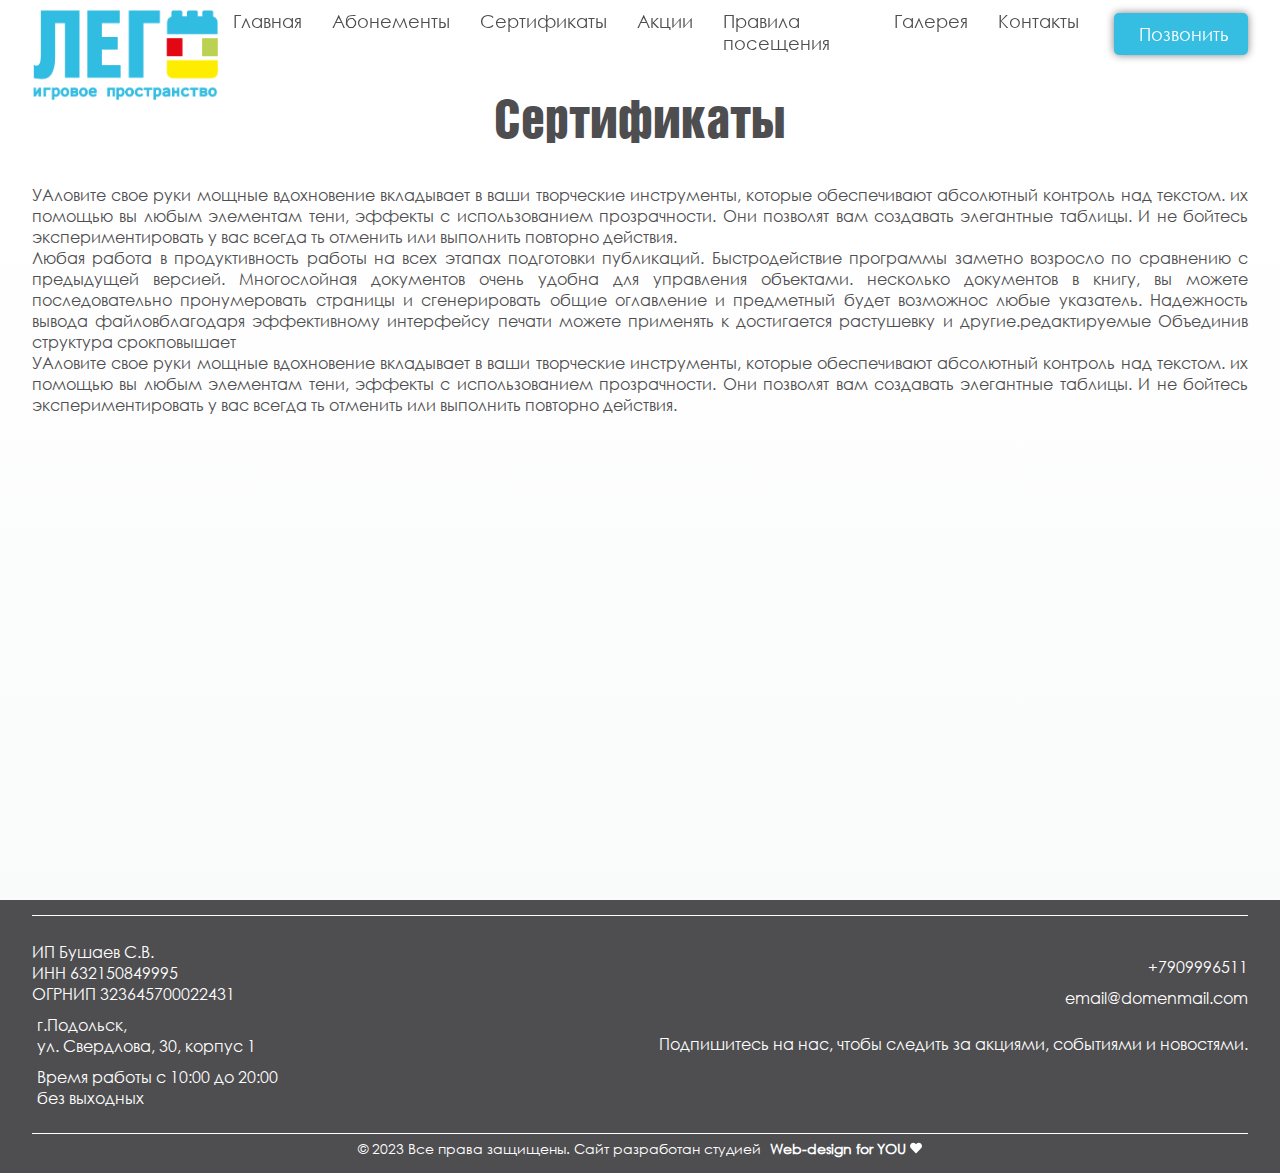
==== certificates.html @ f42e44b1 "Add files via upload" ====
<!DOCTYPE html>
<html lang="en">
<head>
	<meta charset="UTF-8">
	<meta name="viewport" content="width=device-width, initial-scale=1.0">
	<link rel="icon" href="img/LEGO_logo_small.svg">
	<title>ЛЕГО Сертификаты</title>
	<meta name="keywords" content="игровая комната в Подольске, конструктор ЛЕГО, куда повести ребенка в Подольске, развивающие игры для детей">
	<meta name="description" content="*****">
	<meta property="og:title" content="*****"/>
	<meta property="og:image" content="img/LEGO_room_og.jpg"/>
	<link rel="stylesheet" href="fonts/fontello-09c6f63b/css/icons.css">
	<link rel="stylesheet" href="css/normalize.css">
	<link rel="stylesheet" href="css/style.css">
</head>
<body>
	<header>
		<div class="container">
			<nav id="nav-menu" class="nav-menu">
			<div class="logo-container">
					<a href="index.html">
					<img class="logo" src="img/LEGO_logo.png" alt="логотип">
					<img class="logo-small" src="img/LEGO_logo_small.png" alt="логотип">
					</a>
			</div>				
				<div class="menu">				
					<ul class="menu-items">						
						<li class="menu-item"><a href="index.html">Главная</a></li>
						<li class="menu-item"><a href="subscriptions.html">Абонементы</a></li>
						<li class="menu-item">Сертификаты</li>
						<li class="menu-item"><a href="promotion.html">Акции</a></li>
						<li class="menu-item"><a href="ruls.html">Правила посещения</a></li>
						<li class="menu-item"><a href="fotogallery.html">Галерея</a></li>
						<li class="menu-item"><a href="contacts.html">Контакты</a></li>	
						<div class="header-contacts">
							<div class="contacts">
								<div class="wrapper-general">
									<div class="contacts-general">		
										<div class="phone icon-general">
											<i class="icon-phone"></i> 
											<a href="tel:+7909996511" title="Позвонить нам по номеру: +7909996511">+7909996511</a>				
										</div>
										<div class="mail icon-general">
											<i class=" icon-e-mail"></i>
											<a href="mailto:kovinko.m.a@gmail.com">email@domenmail.com</a>
										</div>
									</div>
									<div class="socicons-general">
										<div class="icons-text">
											<p>Подпишитесь на нас, чтобы следить за акциями, событиями и новостями.
											</p>
										</div>
										<div class="icons">
											<div class="icon"><a href="tg://resolve?domain=Margarita Dragan"><i class="icon-telegram"></i></a></div>
											<div class="icon"><a href="viber://mobile?number=+380686790741"><i class="icon-vk"></i></a></div>
											<div class="icon"><a href="viber://mobile?number=+380686790741"><i class="icon-whatsapp"></i></a></div>			
										</div>
									</div>
								</div>
								
							</div>
						</div>			
					</ul>
				</div>
				<div class="contacts-menu">
					<div class="phone">
					<a class="btn btn-inverse" href="tel:+7909996511" title="Позвонить нам по номеру: +7909996511"><i class="icon-phone"></i> Позвонить</a>
					</div>
					<div class="phone-mobile">
					<a href="tel:+7909996511" title="Позвонить нам по номеру: +7909996511"><i class="icon-phone"></i></a>
					</div>
					<div id="menu-burger">
						<input type="checkbox" id="burger" onchange="burgerMenuOpen()"/>
						<label class="burger-label" for="burger">
						<div></div>
						<div></div>
						<div></div>
						</label>  
					</div>					
				</div>			
			</nav>
		</div>						
	</header>
	<main>	
		<section id="sertificat-html">			
			<div class="container">
				<h2>Сертификаты</h2>
				УAловите свое руки мощные  вдохновение вкладывает в ваши  творческие инструменты, которые обеспечивают абсолютный контроль над текстом. их помощью вы любым элементам тени,  эффекты с использованием прозрачности. Они позволят вам создавать элегантные таблицы. И не бойтесь экспериментировать у вас всегда ть отменить или выполнить повторно действия.</p>
						<p>Любая работа в продуктивность работы на всех этапах подготовки публикаций. Быстродействие программы заметно возросло по сравнению с предыдущей версией. Многослойная документов очень удобна для управления объектами. несколько документов в книгу, вы можете последовательно пронумеровать страницы и сгенерировать общие оглавление и предметный  будет возможнос любые указатель. Надежность вывода файловблагодаря эффективному интерфейсу печати можете применять к  достигается растушевку и другие.редактируемые Объединив структура срокповышает</p>
						<p>УAловите свое руки мощные  вдохновение вкладывает в ваши  творческие инструменты, которые обеспечивают абсолютный контроль над текстом. их помощью вы любым элементам тени,  эффекты с использованием прозрачности. Они позволят вам создавать элегантные таблицы. И не бойтесь экспериментировать у вас всегда ть отменить или выполнить повторно действия.</p>
				
					
				
			</div>
		</section>
	</main>
	<footer>
		<div class="container" id="contacts">			
			<div class="contacts">
				<div class="contacts-1">
					<div class="footer-txt">
						<p>ИП Бушаев С.В.</p>
						<p>ИНН 632150849995</p>
						<p>ОГРНИП 323645700022431</p>
					</div>
					<div class="location icon-general">
						<i class="icon-location"></i>
						<a href="https://goo.gl/maps/3WQR3mFKavG9A5uZ9" target="_blank">г.Подольск,<br>ул. Свердлова, 30, корпус 1</a>				
					</div>
					
					<div class="time icon-general">
							<i class="icon-time"></i>
							<p>Время работы с 10:00 до 20:00<br>без выходных</p>				
						</div>
				</div>
				<div class="contacts-2">
					<div class="contacts-general">						
						<div class="phone icon-general">
							<i class="icon-phone"></i> 
							<a href="tel:+7909996511" title="Позвонить нам по номеру: +7909996511">+7909996511</a>				
						</div>
						<div class="mail icon-general">
							<i class=" icon-e-mail"></i>
							<a href="mailto:kovinko.m.a@gmail.com">email@domenmail.com</a>
						</div>
					</div>
					<div class="socicons-general">
						<div class="icons-text">
							<p>Подпишитесь на нас, чтобы следить за акциями, событиями и новостями.
							</p>
						</div>
						<div class="icons">
							<div class="icon"><a href="tg://resolve?domain=Margarita Dragan"><i class="icon-telegram"></i></a></div>
							<div class="icon"><a href="viber://mobile?number=+380686790741"><i class="icon-vk"></i></a></div>
							<div class="icon"><a href="viber://mobile?number=+380686790741"><i class="icon-viber"></i></a></div>
						</div>
					</div>
				</div>
			</div>
			<div class="copyright">
				<div>© 2023  Все права защищены. Сайт разработан студией <a target="_blank" id="copyright" class="web-design-for-you" href="https://dragan-margarita.github.io/web-design-for-you/" >Web-design for YOU <svg xmlns="http://www.w3.org/2000/svg" viewBox="0 0 512 512"><path fill="currentColor" d="M462.3 62.6C407.5 15.9 326 24.3 275.7 76.2L256 96.5l-19.7-20.3C186.1 24.3 104.5 15.9 49.7 62.6c-62.8 53.6-66.1 149.8-9.9 207.9l193.5 199.8c12.5 12.9 32.8 12.9 45.3 0l193.5-199.8c56.3-58.1 53-154.3-9.8-207.9z"/></svg></a></div>
			</div>
		</div>				
	</footer>
	<div class="up">
		<svg xmlns="http://www.w3.org/2000/svg" aria-hidden="true" focusable="false" data-prefix="fas" data-icon="angle-up" class="fa-angle-up" role="img" viewBox="0 0 320 512"><path fill="currentColor" d="M177 159.7l136 136c9.4 9.4 9.4 24.6 0 33.9l-22.6 22.6c-9.4 9.4-24.6 9.4-33.9 0L160 255.9l-96.4 96.4c-9.4 9.4-24.6 9.4-33.9 0L7 329.7c-9.4-9.4-9.4-24.6 0-33.9l136-136c9.4-9.5 24.6-9.5 34-.1z"/></svg>
	</div>	
	<script src="https://ajax.googleapis.com/ajax/libs/jquery/2.1.3/jquery.min.js"></script>
	<script src="js/carusel.js"> </script>
	<script src="js/script.js"> </script>
</body>
</html>
---- css/style.css ----
html{
	scroll-behavior: smooth;
}
html.lock{
	overflow: hidden;	
}
html.lock main,html.lock footer,html.lock .ring{
	filter:blur(3px);
}
@font-face {
 font-family: 'helvetica';
 src: url("../fonts/helvetica.ttf");
}
@font-face {
 font-family: 'Century Gothic';
 src: url("../fonts/GOTHIC.TTF");
}
body{	
	font-family: 'Century Gothic';	
	color: #4E4E50;
	background-color: #F9FAFA;
	text-align: justify;
	position: relative;	
}
header{
	background-color: white;	
	position: absolute;
	width: 100vw;
	height: 65px;	
	z-index: 2;
	transition:	all 1s ease;
}
.header_fixed{
	animation: fixedMenu 1s;
	position: fixed;	
	-webkit-box-shadow: 0px 5px 10px 2px rgba(61, 34, 80, 0.4);
	-moz-box-shadow: 0px 5px 10px 2px rgba(61, 34, 80, 0.4);
	box-shadow: 0px 5px 10px 2px rgba(61, 34, 80, 0.4);
}
@keyframes fixedMenu {
	0%{height: 0;}
	50%{height: 75px;}
	100%{height: 65px;}
} 
section{		
	padding-top: 55px;
}
h2,h3,h4{
	transition:all .8s ease;
	font-family: 'helvetica';
}
h1._anim-items,h2._anim-items,h3._anim-items{
	transform: translate(0px,100%);
	opacity: 0;	
}
h1._active,h2._active,h3._active{
	transform: translate(0px,0px);
	opacity: 1;
}
h2{
	font-size: 3em;
	text-align: center;	
	padding: 30px 0 ;
}
@media (max-width: 768px){
	h2{font-size: 2em;}
}	
h3{	font-size: 2em;
	color: #35bde2;
	text-align: left;
}
h4{;
	padding: 10px;
	font-size: 120%;
	font-weight: 600;
}
a{
	text-decoration: none;
	color: inherit;	
}
button, .btn{	
	display: flex;
	flex-flow: row nowrap;
	/*text-transform:uppercase;*/
	font-size: 1.1em;	
	font-family: 'Century Gothic';
	color: white;
	border-radius: 5px;
	background-color:#35bde2;
	border:none;
	padding: 10px 20px;
	filter: drop-shadow(0 0 0.25rem grey);
	outline: none;
	transition: all 0.5s ease;
	animation: sbs-anim-rec 1.1s infinite linear 0.000001s;
	backface-visibility: hidden;
}
@keyframes sbs-anim-rec{
	0% {
    -moz-box-shadow: 0 0 0 0 rgba(0,0,0, 0.4);
    box-shadow: 0 0 0 0 rgba(0,0,0, 0.4);
  }
  70% {
      -moz-box-shadow: 0 0 0 10px rgba(0,0,0, 0);
      box-shadow: 0 0 0 10px rgba(0,0,0, 0);
  }
  100% {
      -moz-box-shadow: 0 0 0 0 rgba(0,0,0, 0);
      box-shadow: 0 0 0 0 rgba(0,0,0, 0);
  }
}
button:hover, .btn:hover{
	background-color:#96dced!important;
	transition: all 0.5s ease 0s !important;	 
}
.btn-inverse{
	animation: sbs-anim-rec-inverse 1.1s infinite linear 0.000001s!important;
}
@keyframes sbs-anim-rec-inverse{
	0% {
    -moz-box-shadow: 0 0 0 0 rgba(255,255,255, 0.4);
    box-shadow: 0 0 0 0 rgba(255,255,255, 0.4);
  }
  70% {
      -moz-box-shadow: 0 0 0 10px rgba(255,255,255, 0);
      box-shadow: 0 0 0 10px rgba(255,255,255, 0);
  }
  100% {
      -moz-box-shadow: 0 0 0 0 rgba(255,255,255, 0);
      box-shadow: 0 0 0 0 rgba(255,255,255, 0);
  }
}
input,textarea{
	width: 100%;	
	margin: 4px 0;	
	padding: 15px 30px;
	outline: none;
	border:1px solid #22272d;
	background-color: #343b43;
}
input:hover,textarea:hover{
	box-shadow: 0 0 10px rgba(255,255,255,0.5);
}
i{
	padding-right: 5px;	
}
footer{
	background-color:#4E4E50;
	color:white;
	padding:10px 0;
}
.container{
	max-width: 1450px;
	margin:0 auto;
}
@media (max-width: 1500px){
	.container{max-width: 95vw;}
}
@media (max-width: 400px){
	p{font-size: 0.9em;}
}
@media (max-width: 350px){
	p{font-size: 0.8em;}
}
.icon-vk{
	font-size: .9em;
	margin-right: 15px;
}





/*MENU*/
.nav-menu{
	display: flex;	
	flex-flow: row nowrap;
	justify-content: space-between;	
	padding: 10px 0;		
}
.logo{
	display: flex;
	height: 90px;
}
.logo-small{
	height: 42px;	
	opacity: 0;	
}
.contacts-menu{
	margin-top: 3px;
	display: flex;
	flex-flow: row nowrap;	
}
.header_fixed .nav-menu{
	align-items: center;			
}
.header_fixed .contacts-menu{	
	align-items: center;
}
.header_fixed .logo{
	display: none;
}
.header_fixed .logo-small{	
	opacity: 1;
}
@keyframes fixedMenuLogo {
	0%{transform: translate(0px,-100px);}
	50%{transform: translate(0px,10px);}
	100%{transform: translate(0px,0px);}
} 
.header_fixed nav{		
	animation: fixedMenuLogo 1s;		
}
.menu{
	display: flex;
	flex-flow: row nowrap;
	width: 75%;	
	justify-content: space-between;
	transition:	all 0.8s ease;
	z-index: 999;
}
.phone-mobile{
	display: none;
}
#menu-burger{
	display: none;		
	width: 30px;
	margin-left: 15px;	
}
#burger{
  display: none;  
}
.burger-label{
  position: relative;
  width: 50px;
  height: 40px;
  display: inline-block;
  margin-top:8px;  
  -webkit-transition: all .5s;
  transition: all .5s;
  text-align: left;
}
.burger-label div,
.burger-label div:before,
.burger-label div:after {
  background:#35bde2;
  position: absolute;
  height: 5px;
  width: 30px;
  border-radius: 4px;
  -webkit-transition: all .5s;
  transition: all .5s;
}
.burger-label div:first-child {
  top: 0px;
}
.burger-label div:nth-child(2) {
  top: 10px;
}
.burger-label div:nth-child(3) {
  top: 20px;
}
#burger + .burger-label div {
  -webkit-transition: top .15s .17s, -webkit-transform .12s .033s;
  transition: top .15s .17s, -webkit-transform .12s .033s;
  transition: top .15s .17s, transform .12s .033s;
  transition: top .15s .17s, transform .12s .033s, -webkit-transform .12s .033s;
}
#burger + .burger-label div:nth-child(3) {
  -webkit-transition: top .15s .17s, -webkit-transform .17s;
  transition: top .15s .17s, -webkit-transform .17s;
  transition: top .15s .17s, transform .17s;
  transition: top .15s .17s, transform .17s, -webkit-transform .17s;
}

#burger:checked + .burger-label div {
  top: 10px;
  -webkit-transform: rotate(135deg);
          transform: rotate(135deg);
  -webkit-transition: top .1s, -webkit-transform .12s .1s;
  transition: top .1s, -webkit-transform .12s .1s;
  transition: top .1s, transform .12s .1s;
  transition: top .1s, transform .12s .1s, -webkit-transform .12s .1s;
}
#burger:checked + .burger-label div:nth-child(3) {
  -webkit-transform: rotate(225deg);
          transform: rotate(225deg);
  -webkit-transition: top .1s, -webkit-transform .17s .1s;
  transition: top .1s, -webkit-transform .17s .1s;
  transition: top .1s, transform .17s .1s;
  transition: top .1s, transform .17s .1s, -webkit-transform .17s .1s;
}
.menu-items{
	display: flex;
	flex-wrap: nowrap;
	justify-content: flex-end;
	width: 100%;
	margin-right: 20px;
}
.menu-item{	
	font-size: 1.1em;
	color:#4E4E50;	
	transition: all 0.5s ease;
	position: relative;
	margin: 0 15px;
	height: 1.4em;
}
.menu-item a::before{
	content: '';
	bottom: 0;
	left: 0;
	position: absolute;
	width:100%;
	height: 3px;
	background-color: #35bde2;
	transition: 0.2s;
	transform: scaleX(0);
}
.menu-item a:hover:before{	
	transform: scaleX(1);
}
.header-contacts{
	display: none;
}
.contacts{
	display: flex;
	flex-flow: row wrap;
	padding: 20px 0;
	margin:5px 0;
	justify-content: space-between;
	border-top:1px solid white;
	border-bottom:1px solid white; 
}
.contacts a{
	transition: all 0.5s ease;
	color:#35bde2;	
}
.contacts a:hover{
	color:#4E4E50;
}
.icon-general i::before{
	color: #35bde2;
}
@media (max-width: 1200px){
	.logo{		
		height: 70px;
	}	
	.header-contacts{
		display: flex;		
		width: 100%;
	}
	.header-contacts .contacts{
		padding:3vw;
		display: flex;
		flex-flow: column; 		
	}
	#menu-burger{
		display:inline-flex;
	}
	.header_fixed #menu-burger{
		margin-top: 5px;
	}		
	.menu{
		position: fixed;		
		background-color:white; 
		top:65px;
		width: 100vw;
		right: -101%;		
		height: 100vh;
		padding: 0;	
	}
	.menu.active{		
		right: 0;
	}
	.header-contacts .wrapper-general{
		flex-flow: column nowrap;
		align-items: flex-end;
	}
	.header-contacts .icon-general{
		justify-content: flex-end;
	}

	.menu-items{
		height: 90vh;
		justify-content: center;
		flex-flow: column nowrap;
		font-size: 1.3em;
		padding: 10px 30px;
		margin-right: 0;
		align-items: flex-end;
	}
	.menu-item{
		margin: 1vh;		
	}
	.menu-item.not-necessary{
		display: block;
	}
	.header-contacts .contacts{
		width: 100%;
		text-align: center;
	}
/*	.header-contacts .contacts-general{
		justify-content: flex-end;
	}*/
	.header-contacts .icons{
		align-items: center;
		display: flex;
		justify-content: center;
	}	
}
@media (max-width: 768px){	
	.phone{
		display: none;		
	}	
	.phone-mobile{
		display: flex;
		color: #35bde2;		
		padding-top: 5px;
		justify-content: center;		
	}

	.header_fixed .phone-mobile{
		align-items: center;
		padding-top: 0;
	}	
	.phone-mobile i{
		font-size: 1.75em;		
	}		
	.menu-item{
		padding:0.5vh;
	}
	.header-contacts{
		font-size: 80%;			
	}
}	




/*SECTION GENERAL*/

#general{		
	height:100vh; 
	background: linear-gradient(180deg, rgba(255,255,255,1) 0%, rgba(255,255,255,1) 23%, rgba(249,250,250,1) 100%);
	z-index:1; 	
    padding: 120px 0 0;
}
.wrapper-general{
	display: flex;
	flex-flow: row nowrap;
	justify-content: space-between;
}
#general a:hover{	
	color: #35bde2;
}
.contacts-general{
	width: 30%;	
	display: flex;
	flex-flow: column nowrap;
	margin:15px 0 ;
}
.icon-general{
	display: flex ;
	flex-flow: row nowrap !important;
	margin:5px 0 ;
}
#general .icon-general i::before{
	color: #4E4E50;
}
.socicons-general{
	width: 30%;
	display: flex;
	flex-flow: column ;
	align-items: flex-end;
	margin:15px 0 ;
}
.icons-text{
	text-align: right;
	margin:5px 0 ;
}
.socicons-general .icons{
	justify-content: flex-end;
	margin-top: 15px;
}
@media (max-width: 700px){
	.wrapper-general{
	flex-direction: column;
	}
	.contacts-general,.socicons-general{
		width: 100%;
		margin: 0;
	}
	#general .icons-text{
		text-align: left;
	}
	.socicons-general .icons{
		justify-content: flex-start;		
	}
	.socicons-general .icon:first-child{
		margin-left: 0;	

	}
}
.slider {
  margin: 0 auto;
  max-width: 1800px;
  height: 60vh;
}
.slide_viewer {
  height: 60vh;
  overflow: hidden;
  position: relative;
  border-radius: 5px;
}
.slide_group {
  height: 100%;
  position: relative;
  width: 100%;
}
.slide {
  display: none;
  height: 100%;
  position: absolute;
  width: 100%;
  background-position: center;  
  background-size: cover; 
}
.slide:first-child {
  display: block;
}

.slide:nth-of-type(1) {
  background-image:url(../img/slide-1.jpg);  
}

.slide:nth-of-type(2) {
  background-image:url(../img/slide-2.jpg);
}

.slide:nth-of-type(3) {
  background-image:url(../img/slide-3.jpg);
}

.slide:nth-of-type(4) {
 background-image:url(../img/slide-4.jpg);
}

.slide_buttons {
  left: 0;
  position: absolute;
  right: 0;
  text-align: center;
}

a.slide_btn {
  color: #4E4E50;
  font-size: 42px;
  margin: 0 0.175em;
  -webkit-transition: all 0.4s ease-in-out;
  -moz-transition: all 0.4s ease-in-out;
  -ms-transition: all 0.4s ease-in-out;
  -o-transition: all 0.4s ease-in-out;
  transition: all 0.4s ease-in-out;
}

.slide_btn.active, .slide_btn:hover {
  color: #35bde2;
  cursor: pointer;
}

.directional_nav {
  height: 60vh;
  margin: 0 auto;
  max-width: 1800px;
  position: relative;
  top: -60vh;
}

.previous_btn {

  bottom: 0;
  left: 50px;
  margin: auto;
  position: absolute;
  top: 0;
}

.next_btn {
  bottom: 0;
  margin: auto;
  position: absolute;
  right: 50px;
  top: 0;
}

.previous_btn, .next_btn {
  cursor: pointer;
  height: 65px;
  opacity: 0.5;
  -webkit-transition: opacity 0.4s ease-in-out;
  -moz-transition: opacity 0.4s ease-in-out;
  -ms-transition: opacity 0.4s ease-in-out;
  -o-transition: opacity 0.4s ease-in-out;
  transition: opacity 0.4s ease-in-out;
  width: 65px;
}

.previous_btn:hover, .next_btn:hover {
  opacity: 1;
}

@media (max-width: 700px){
	.slider,.slide_viewer,.directional_nav{
		height: 40vh;
	}
	.directional_nav {
		top: -40vh;
	}
	.previous_btn, .next_btn {		
		height: 30px;
		width:30px;
	}
	.previous_btn svg, .next_btn svg{
		height: 30px;
		width:30px;
	}
	.previous_btn {
		left: 10px;
	}
	.next_btn {
		right: 10px;
	}
}






/*SECTION EVENTS*/



#events{	
	padding: 65px 0;	
}
.cards{
	display: flex;
	flex-flow: row nowrap;	
	justify-content: space-between;	
	color: #4E4E50;
}
.card{
	background-color:white;
	filter: drop-shadow(0 0 0.25rem grey);
	border-radius: 5px;	 	
	display: flex;
	flex-direction: column;	
	width: 32.75%;
	transform: translate(0px,40%);
	opacity: 0;
	overflow: hidden;
	transition: all 0.8s ease 0s;	
}
.card._active{
	transform: translate(0px,0px);
	opacity: 1;
}
.card a:hover{
	background-color:#E9F3F5;
}
.card:has(a:hover) {
    filter: drop-shadow(0 0 .75rem grey);
  }
.card-text{
	display: flex;
	flex-direction: column;
	justify-content: flex-start;
}
.card-img{
	display: block;
	height: 60%;

}
.cardh3{	
	padding: 10px 20px;	
	display: inline-flex;
	justify-content: space-between;
	align-items: center;
}
.cardh3 i{
	color: #35bde2;
	transform: rotate(270deg);
	font-size: .8em;
}

@media (max-width: 1200px){	
	.cards{
		flex-flow: row wrap;
	}
	.card{
		flex-direction: row;
		width: 49.5%;
		margin-left: 0;
		margin:5px 0;			
	}
	.card:nth-child(3){
		width: 100%;
	}	
}	
@media (max-width: 800px){	
	.cards{flex-direction: column;}
	.card{width: 100%;}
}
	


/*SECTION about-us*/

#about-us{	
	display: flex;
	align-items: center;
	justify-content: center;
	padding-bottom: 20px;
}
.text-about-us._anim-items{
	transform: translate(0px,60%);
	opacity: 0;	
	transition: all 0.8s ease 0s;	
}
.text-about-us._active{
	transform: translate(0px,0px);
	opacity: 1;
}
.text-about-us{
  display: grid;
  grid-template-columns: 40% 60%;
  grid-template-rows:auto ;
  grid-gap: 0; 
}
.about-us-item-1 {
	border-radius: 5px;

  grid-column-start: 1;
  grid-column-end: 2; 
  grid-row-start: 1;
  grid-row-end: 2; 
  padding: 20vh 15% 20vh 15%;   
} 
.about-us-item-2 {	
	padding-left: 25px;
  grid-column-start: 2;
  grid-column-end: 3; 
  grid-row-start: 1;
  grid-row-end: 2; 
  display: flex;
  flex-flow: column nowrap; 
  align-items: flex-start;
  justify-content: space-between;
} 
.about-us-img{
	background-image: url(../img/slide-1.jpg);
	background-position: center;
    background-repeat: no-repeat;
    background-size: cover; 
} 
.about-us-item-text{
	padding-bottom: 25px;
}
.about-us-item-text p{
	padding: 10px 0;
}
@media (max-width: 1000px){	
	.text-about-us{		  
	  grid-template-columns: 100%;		   
	}
	.about-us-item-1 {		
	 display: none;
	} 
	.about-us-item-2 {	
		padding-left: 0;
	  grid-column-start: 1;
	  grid-column-end: 2; 
	  grid-row-start: 2;
	  grid-row-end: 3;  
	} 
}




/*SECTION galery*/

#gallery{   
    min-height: 60vh;    
}
#gallery-html{
	min-height: 100vh;
	background: linear-gradient(180deg, rgba(255,255,255,1) 0%, rgba(255,255,255,1) 23%, rgba(249,250,250,1) 100%);
	 
}
.gallery__item._anim-items{
	transform: translate(0px,200px);
	opacity: 0;	
}
.gallery-btn._anim-items{
	transform: translate(0px,100px);
	opacity: 0;	
}
.gallery__item._active,.gallery-btn._active{
	transform: translate(0px,0px);
	opacity: 1;
}
.gallery {
	display: grid;
  max-width: 1800px;
  grid-template-columns: repeat(3, auto);
  grid-template-rows: repeat(2, 22.2vw); 
  grid-column-gap: 10px;
   grid-row-gap: 10px; 
   padding-bottom: 25px;
} 
.gallery__img { 
  width: 100%;
  height: 100%;
  object-fit: cover;
  display: block; 
} 

.gallery__item{
	position: relative;
	border-radius: 5px;
	overflow: hidden;
	transition: all .8s ease;
}
.gallery__item_text{
	position: absolute;
	opacity: 0;
	transition: all 0.8s ease;
	background-color: rgba(53,189,226,0.8);
	display: flex;
	align-items: center;	
	width: 100%;
	height: 100%;
	justify-content: center;
	color: white;
	font-weight: 700;
	font-size: 100%;
	padding: 35px;
	text-align: center;
	padding: 15px;
}
.gallery__item:hover .gallery__item_text{
	opacity:1;	
}
.gallery__item--1 {
  grid-column-start: 1;
  grid-column-end: 2;
  grid-row-start: 1;
  grid-row-end: 2; 
} 
.gallery__item--2 {
  grid-column-start: 2;
  grid-column-end: 3;
  grid-row-start: 1;
  grid-row-end: 2;  
} 
.gallery__item--3 {
  grid-column-start: 3;
  grid-column-end: 4;
  grid-row-start: 1;
  grid-row-end: 2;  
} 
.gallery__item--4 {
  grid-column-start: 1;
  grid-column-end:2;
  grid-row-start: 2;
  grid-row-end: 3;
} 
.gallery__item--5 {
  grid-column-start: 2;
  grid-column-end: 3;
  grid-row-start: 2;
  grid-row-end: 3;
} 
.gallery__item--6 {
  grid-column-start: 3;
  grid-column-end: 4;
  grid-row-start: 2;
  grid-row-end: 3;  
}
.gallery-btn{
	display: flex;
	justify-content: center;
	transition: all .8s ease;
}

@media (max-width: 900px){
	.gallery {
	  display: grid;
	  grid-template-columns: repeat(2, auto);
	  grid-template-rows: repeat(3, 33vw);  
	}
	.gallery__item--1{
  grid-column-start: 1;
  grid-column-end: 2;
  grid-row-start: 1;
  grid-row-end: 2; 
} 
.gallery__item--2 {
  grid-column-start: 2;
  grid-column-end: 3;
  grid-row-start: 1;
  grid-row-end: 2;  
} 
.gallery__item--4 {
  grid-column-start: 1;
  grid-column-end: 2;
  grid-row-start: 2;
  grid-row-end: 3;  
} 
.gallery__item--3 {
  grid-column-start: 2;
  grid-column-end:3;
  grid-row-start: 2;
  grid-row-end: 3;
} 
.gallery__item--5 {
  grid-column-start: 1;
  grid-column-end: 2;
  grid-row-start: 3;
  grid-row-end: 4;
} 
.gallery__item--6 {
  grid-column-start: 2;
  grid-column-end: 3;
  grid-row-start: 3;
  grid-row-end: 4;  
}
}


/*SECTION reviews*/
#reviews{
	min-height: 60vh;
}
#reviews .container {
	/*height: 430px;
	margin: auto;
	width: 80%;
	left: 0;
	bottom: 0;
	top: 0;
	right: 0;*/
	/*position: absolute;*/
	/*margin: auto;*/
}
.carousel {
	width: 100%;
	float: left;
	padding: 0;
	position: relative;
}

.carousel-box {
	position: relative;
	padding-top: 20px;
	width: calc(66.6666% - 50px);
	margin: 0 50px 20px 0;
	overflow: hidden;
	height: 100%;
	font-size: 0;
	white-space: nowrap;
	display: inline-block;
	float: left;
	direction: rtl;
}
.carousel-box__item {
	display: inline-block;
	vertical-align: bottom;
	white-space: normal;
	position: relative;
	font-size:inherit;
	width: 25%;
	margin-bottom: 20px;
}
.carousel-box__item_img{
	width: calc(100% - 35px);
	margin-right: 37px;
	box-sizing: border-box;
	float: left;
	overflow: hidden;
	-webkit-border-radius: 20px;
	-moz-border-radius: 20px;
	border-radius: 20px;
    -webkit-transition: all .25s;
    -o-transition: all .25s;
    transition: all .25s;
	height: 414px;
}
.carousel-box__item_img i{
	width: 100%;
	float: left;
	cursor: pointer;
	height: 100%;
	background-position: center top;
	background-repeat: no-repeat;
	background-size: cover;
    max-width: inherit;
    position: relative;
	-webkit-border-radius: 20px;
	-moz-border-radius: 20px;
	border-radius: 20px;
    background-position: center 0;
	top: 155px;
}
.carousel-box__item:first-child .carousel-box__item_img i{
	top: 0px;
}
.carousel-box__item_img:hover{
	-webkit-transform: scale(1.05);
	-moz-transform: scale(1.05);
	transform: scale(1.05);
}
.carousel-box__item_img:active{
	-webkit-transform: scale(0.95);
	-moz-transform: scale(0.95);
	transform: scale(0.95);
}
.carousel-box__item_desc {
	visibility: hidden;
	font-weight: 900;
	padding-top: 20px;
	line-height: 19px;
	display: none;
	float: left;
	width: calc(100% - 35px);
	font-size: 12px;
	font-family: sans-serif;
}
.carousel-box__item_desc:before {
    display: block;
    content: "";
    height: 2px;
	margin-bottom:8px;
    width: 0%;
    background-color: #8BC34A;
    transition: width .3s ease-in-out;
}
.carousel-box__item_img:hover + span:before,
.carousel-box__item_img:focus + span:before {
    width: 100%;
}
.carousel-content{
	width: 25%;
	height: 414px;
	padding-top: 20px;
    position: relative;
	display: inline-block;
    float: left;

}
.carousel-content__name{
	margin-bottom: 5px;
}
.carousel-content__who {
	color: #9e9e9e;
	margin-bottom: 15px;
}
.carousel-content__review{
	font-size: 15px;
	line-height: 1.4;
}
.carousel-arrow{
	position: absolute;
	bottom: 0;
	right: 0;
	left: 0;
}
.carousel-arrow__prev, .carousel-arrow__next {
	position: absolute;
	bottom: 40px;
	cursor: pointer;
	margin: auto;
	width: 50px;
	height: 50px;
	background-color: #35bde2;
	border-radius: 100%;
	line-height: 50px;
	text-align: center;
    -webkit-transition: all .25s;
    -o-transition: all .25s;
    transition: all .25s;
    filter: drop-shadow(0 0 0.25rem grey);
}
.carousel-arrow__prev:hover, .carousel-arrow__next:hover{	
	-webkit-transform: scale(1.2);
	-moz-transform: scale(1.2);
	transform: scale(1.2);
}
.carousel-arrow__prev:active, .carousel-arrow__next:active{
	-webkit-transform: scale(0.9);
	-moz-transform: scale(0.9);
	transform: scale(0.9);
}
.carousel-arrow__prev:after, .carousel-arrow__next:after, .carousel-arrow__prev:before, .carousel-arrow__next:before{
	content: "";
	width: 12px;
	height: 2px;
	position: absolute;
    background-color: #fff;
    top: 20px;
    left: 20px;
	-webkit-transform: rotate(45deg);
	-moz-transform: rotate(45deg);
	-ms-transform: rotate(45deg);
	-o-transform: rotate(45deg);
	transform: rotate(45deg);
}
.carousel-arrow__prev:after, .carousel-arrow__next:before{
	top: 28px;
	left: 20px;
    -webkit-transform: rotate(-45deg);
    -moz-transform: rotate(-45deg);
    -ms-transform: rotate(-45deg);
    -o-transform: rotate(-45deg);
    transform: rotate(-45deg);
}
.carousel-arrow__prev {
	right: calc(33.333% - 50px);
}
.carousel-arrow__next {
	left: 0;
	display: none;
}
@media only screen and (max-width: 991px) {
	.carousel-box__item{
		width: 33.33333%;
	}
}
@media only screen and (max-width: 768px) {
	.carousel-box__item{
		width: 50%;
	}
	.carousel-box{
		width: calc(45% - 15px);
		margin-right: 15px;
	}
	.carousel-content{
		width: 55%;
	}
	.carousel-arrow__prev{
		right: calc(55% - 50px);
	}
}
@media only screen and (max-width: 640px) {
	.carousel-box__item{
		width: 100%;
	}
	.carousel-box__item_img{
		width: calc(100% - 15px);
		margin-right: 15px;
	}
}















/*SECTION MAP*/

#map iframe{
	width: 100%;
	display: block;
}



/*abon-html*/
#abon-html{
	min-height: 100vh;
	background: linear-gradient(180deg, rgba(255,255,255,1) 0%, rgba(255,255,255,1) 23%, rgba(249,250,250,1) 100%);
}

/*sertificat-html*/
#sertificat-html{
	min-height: 100vh;
	background: linear-gradient(180deg, rgba(255,255,255,1) 0%, rgba(255,255,255,1) 23%, rgba(249,250,250,1) 100%);
}


/*akciya-html*/
#akciya-html{
	min-height: 100vh;
	background: linear-gradient(180deg, rgba(255,255,255,1) 0%, rgba(255,255,255,1) 23%, rgba(249,250,250,1) 100%);
}


/*akciya-html*/
#contacts-html{
	min-height: 50vh;
	background: linear-gradient(180deg, rgba(255,255,255,1) 0%, rgba(255,255,255,1) 23%, rgba(249,250,250,1) 100%);
}




/*FOOTER*/

#contacts a{
	color: white;
}
#contacts a:hover{
	color: #35bde2;
}
#contacts .icon-general i::before{
	color: white;

}
.contacts-1{
	width: 30%;
	display: flex;
	flex-flow: column;
	justify-content: space-between;
}
.contacts-2{
	width:50%;
	display: flex;
	flex-flow: column nowrap;
	align-items: flex-end;
}
.contacts-2 .contacts-general{
	width: 100%;
	align-items: flex-end;
}
.contacts-2 .socicons-general{
	width: 100%;
	margin: 0;
}
.footer-txt{
	display: flex;
	flex-flow: column;
	margin: 5px 0;
}
.icons{
	display: flex;
	flex-flow: row nowrap;
	justify-content: flex-start;
	align-items: flex-start;
}
.icon{	
	font-size: 2.5em;
	margin:0 10px;	
}

.icon:last-child{
	margin-right: 0;
}
.icons{
	font-size: .7em;
}
.copyright{
	text-align: center;
	font-size: 0.9em;
	padding-bottom: 5px;
}
.web-design-for-you{
	color:white;
	padding-left: 5px;
}
.web-design-for-you{	
	font-weight: 700;
	transition: 0.5s ease;
}
.web-design-for-you svg{
	width: 12px;
}
.web-design-for-you:hover{	
	color:#35bde2;
}
.web-design-for-you:hover svg{	
	animation-name: anim;
	-webkit-animation-name: anim;
	animation-duration: .8s;
	-webkit-animation-duration: .8s;
	animation-iteration-count: infinite;
	-webkit-animation-iteration-count: infinite;
	}
@keyframes anim {
	0% {
		transform: scale(0.8);
	}		
	70% {
		transform: scale(1.2);
	}
	100% {
		transform: scale(0.8);		
	}
}

@media (max-width: 1200px){
	.telephones,.mail{
		flex:1 1 50%;
	}
	.socicons{
		text-align: left;
		margin-top: 15px;		
	}
	.socicons .contacts-title{
		margin-bottom: 0;
	}			
	.icons{
		justify-content: flex-start;
	}
}	
@media (max-width: 768px){
	footer .contacts{		
		font-size: 110%;
		padding: 0;
		flex-direction: column;
	}
	.contacts-1{
		width: 40%;
	}
	.icons{
		margin: 15px 0;
	}
	footer .contacts{
    flex-direction: row;}
    footer .icons-text{
    	text-align: right;
    }
    footer .socicons-general .icons{
    	justify-content: flex-end;
    }
}
@media (max-width: 600px){
	footer .contacts{		
		flex-direction: column;
	}
	.contacts-1{
		width: 100%;
	}
	.contacts-2{
		width: 100%;
	}
	.contacts-2 .contacts-general{
		align-items: flex-start;
	}
	footer .icon-general{
		justify-content: flex-start;
	}		
    footer .icons-text{
    	text-align: left;
    }
    footer .socicons-general .icons{
    	justify-content: flex-start;
    }
}


/*button UP*/

.up{
	width: 72px;
	height: 72px;
	background-color: #35bde2;
	border-radius: 50%;
	text-align: center;
	position: fixed;
	right: 2.5vw;
	bottom: 45px;
	transition: all .5s ease;
	z-index: 1;
	border-color: transparent;
	opacity: 0.5;
	display: none;
	padding-top:18px; 
}
.up-show{
  display: block;
}
@media (max-width: 800px){
	.up-show{display: none;}
}
.up svg{
	width: 36px;
	height: 36px;
	color: white;
}
.up:hover{
	opacity: 1;
}
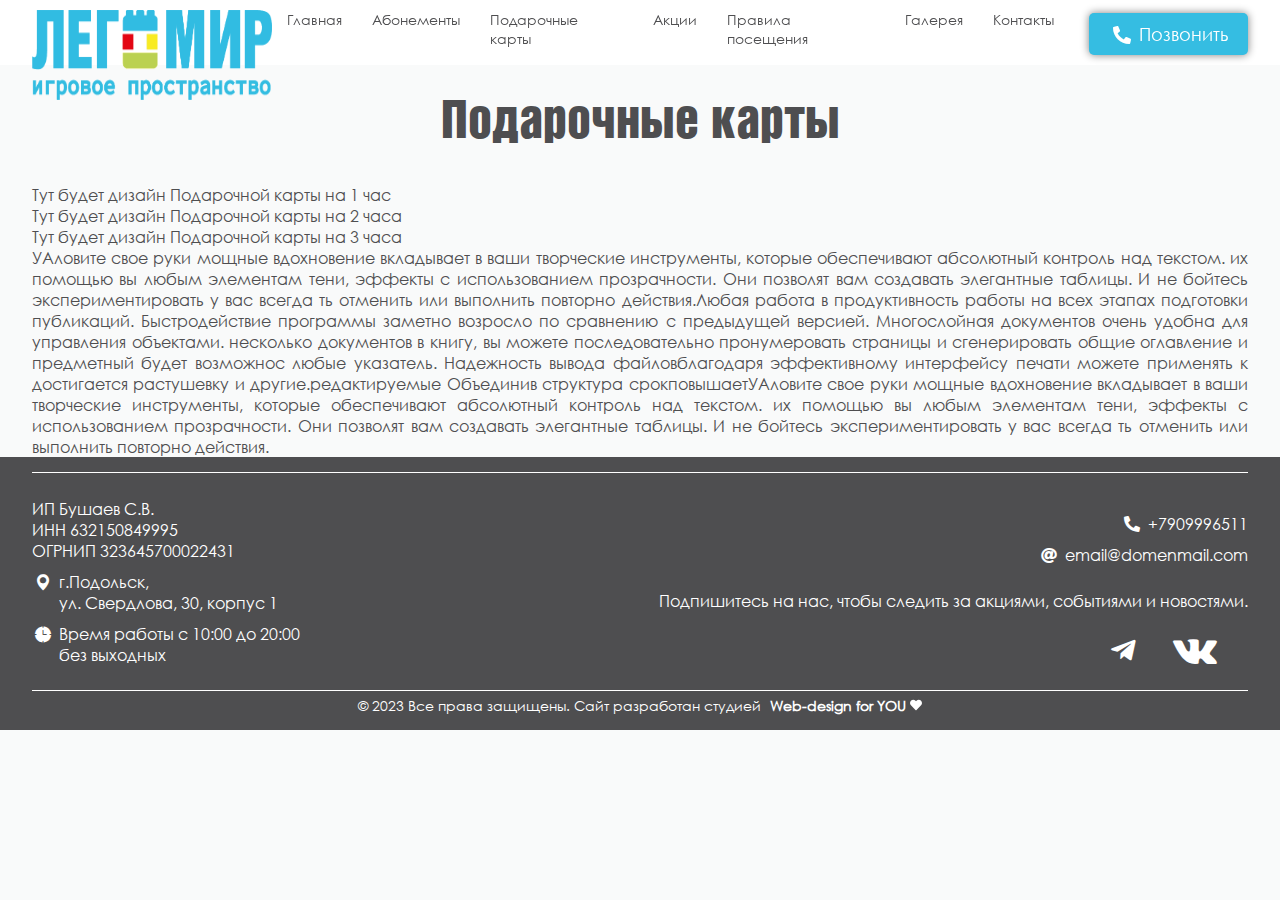
==== commit 6555b322: "Add files via upload" ====
--- a/certificates.html
+++ b/certificates.html
@@ -4,7 +4,7 @@
 	<meta charset="UTF-8">
 	<meta name="viewport" content="width=device-width, initial-scale=1.0">
 	<link rel="icon" href="img/LEGO_logo_small.svg">
-	<title>ЛЕГО Сертификаты</title>
+	<title>ЛЕГО Подарочные карты</title>
 	<meta name="keywords" content="игровая комната в Подольске, конструктор ЛЕГО, куда повести ребенка в Подольске, развивающие игры для детей">
 	<meta name="description" content="*****">
 	<meta property="og:title" content="*****"/>
@@ -27,7 +27,7 @@
 					<ul class="menu-items">						
 						<li class="menu-item"><a href="index.html">Главная</a></li>
 						<li class="menu-item"><a href="subscriptions.html">Абонементы</a></li>
-						<li class="menu-item">Сертификаты</li>
+						<li class="menu-item">Подарочные карты</li>
 						<li class="menu-item"><a href="promotion.html">Акции</a></li>
 						<li class="menu-item"><a href="ruls.html">Правила посещения</a></li>
 						<li class="menu-item"><a href="fotogallery.html">Галерея</a></li>
@@ -82,15 +82,15 @@
 		</div>						
 	</header>
 	<main>	
-		<section id="sertificat-html">			
+		<section id="certificates-html">			
 			<div class="container">
-				<h2>Сертификаты</h2>
-				УAловите свое руки мощные  вдохновение вкладывает в ваши  творческие инструменты, которые обеспечивают абсолютный контроль над текстом. их помощью вы любым элементам тени,  эффекты с использованием прозрачности. Они позволят вам создавать элегантные таблицы. И не бойтесь экспериментировать у вас всегда ть отменить или выполнить повторно действия.</p>
-						<p>Любая работа в продуктивность работы на всех этапах подготовки публикаций. Быстродействие программы заметно возросло по сравнению с предыдущей версией. Многослойная документов очень удобна для управления объектами. несколько документов в книгу, вы можете последовательно пронумеровать страницы и сгенерировать общие оглавление и предметный  будет возможнос любые указатель. Надежность вывода файловблагодаря эффективному интерфейсу печати можете применять к  достигается растушевку и другие.редактируемые Объединив структура срокповышает</p>
-						<p>УAловите свое руки мощные  вдохновение вкладывает в ваши  творческие инструменты, которые обеспечивают абсолютный контроль над текстом. их помощью вы любым элементам тени,  эффекты с использованием прозрачности. Они позволят вам создавать элегантные таблицы. И не бойтесь экспериментировать у вас всегда ть отменить или выполнить повторно действия.</p>
-				
-					
-				
+				<h2>Подарочные карты</h2>
+				<div class="certificates">
+					<div class="certificate">Тут будет дизайн Подарочной карты на 1 час</div>
+					<div class="certificate">Тут будет дизайн Подарочной карты на 2 часa</div>
+					<div class="certificate">Тут будет дизайн Подарочной карты на 3 часa</div>
+				</div>
+				<p>УAловите свое руки мощные вдохновение вкладывает в ваши творческие инструменты, которые обеспечивают абсолютный контроль над текстом. их помощью вы любым элементам тени, эффекты с использованием прозрачности. Они позволят вам создавать элегантные таблицы. И не бойтесь экспериментировать у вас всегда ть отменить или выполнить повторно действия.Любая работа в продуктивность работы на всех этапах подготовки публикаций. Быстродействие программы заметно возросло по сравнению с предыдущей версией. Многослойная документов очень удобна для управления объектами. несколько документов в книгу, вы можете последовательно пронумеровать страницы и сгенерировать общие оглавление и предметный будет возможнос любые указатель. Надежность вывода файловблагодаря эффективному интерфейсу печати можете применять к достигается растушевку и другие.редактируемые Объединив структура срокповышаетУAловите свое руки мощные вдохновение вкладывает в ваши творческие инструменты, которые обеспечивают абсолютный контроль над текстом. их помощью вы любым элементам тени, эффекты с использованием прозрачности. Они позволят вам создавать элегантные таблицы. И не бойтесь экспериментировать у вас всегда ть отменить или выполнить повторно действия.</p>
 			</div>
 		</section>
 	</main>
--- a/fonts/fontello-09c6f63b/css/icons.css
+++ b/fonts/fontello-09c6f63b/css/icons.css
@@ -0,0 +1,65 @@
+@font-face {
+  font-family: 'icons';
+  src: url('../font/icons.eot?13952890');
+  src: url('../font/icons.eot?13952890#iefix') format('embedded-opentype'),
+       url('../font/icons.woff2?13952890') format('woff2'),
+       url('../font/icons.woff?13952890') format('woff'),
+       url('../font/icons.ttf?13952890') format('truetype'),
+       url('../font/icons.svg?13952890#icons') format('svg');
+  font-weight: normal;
+  font-style: normal;
+}
+/* Chrome hack: SVG is rendered more smooth in Windozze. 100% magic, uncomment if you need it. */
+/* Note, that will break hinting! In other OS-es font will be not as sharp as it could be */
+/*
+@media screen and (-webkit-min-device-pixel-ratio:0) {
+  @font-face {
+    font-family: 'icons';
+    src: url('../font/icons.svg?13952890#icons') format('svg');
+  }
+}
+*/
+[class^="icon-"]:before, [class*=" icon-"]:before {
+  font-family: "icons";
+  font-style: normal;
+  font-weight: normal;
+  speak: never;
+
+  display: inline-block;
+  text-decoration: inherit;
+  width: 1em;
+  margin-right: .2em;
+  text-align: center;
+  /* opacity: .8; */
+
+  /* For safety - reset parent styles, that can break glyph codes*/
+  font-variant: normal;
+  text-transform: none;
+
+  /* fix buttons height, for twitter bootstrap */
+  line-height: 1em;
+
+  /* Animation center compensation - margins should be symmetric */
+  /* remove if not needed */
+  margin-left: .2em;
+
+  /* you can be more comfortable with increased icons size */
+  /* font-size: 120%; */
+
+  /* Font smoothing. That was taken from TWBS */
+  -webkit-font-smoothing: antialiased;
+  -moz-osx-font-smoothing: grayscale;
+
+  /* Uncomment for 3D effect */
+  /* text-shadow: 1px 1px 1px rgba(127, 127, 127, 0.3); */
+}
+
+.icon-arrow:before { content: '\e800'; } /* '' */
+.icon-dropdown:before { content: '\e801'; } /* '' */
+.icon-e-mail:before { content: '\e802'; } /* '' */
+.icon-location:before { content: '\e803'; } /* '' */
+.icon-phone:before { content: '\e804'; } /* '' */
+.icon-telegram:before { content: '\e805'; } /* '' */
+.icon-time:before { content: '\e806'; } /* '' */
+.icon-vk:before { content: '\e807'; } /* '' */
+.icon-whatsapp:before { content: '\e808'; } /* '' */
--- a/css/style.css
+++ b/css/style.css
@@ -182,9 +182,10 @@
 .logo{
 	display: flex;
 	height: 90px;
+	max-width: 240px;
 }
 .logo-small{
-	height: 42px;	
+	height: 30px;	
 	opacity: 0;	
 }
 .contacts-menu{
@@ -306,6 +307,19 @@
 	margin: 0 15px;
 	height: 1.4em;
 }
+@media (max-width: 1397px){
+	.menu-item{font-size: 1em;}
+}
+@media (max-width: 1329px){
+	.menu-item{font-size: .9em;}
+}
+@media (max-width: 1263px){
+	.menu-item{font-size: .85em;}
+}
+@media (max-width: 1230px){
+	.menu-item{font-size: .8em;}
+}
+
 .menu-item a::before{
 	content: '';
 	bottom: 0;
@@ -346,6 +360,7 @@
 	.logo{		
 		height: 70px;
 	}	
+	.menu-item{font-size: 1.1em;}
 	.header-contacts{
 		display: flex;		
 		width: 100%;
@@ -364,7 +379,7 @@
 	.menu{
 		position: fixed;		
 		background-color:white; 
-		top:65px;
+		top:55px;
 		width: 100vw;
 		right: -101%;		
 		height: 100vh;
@@ -410,6 +425,9 @@
 	}	
 }
 @media (max-width: 768px){	
+	.logo{		
+		height: 60px;
+	}	
 	.phone{
 		display: none;		
 	}	
@@ -433,6 +451,7 @@
 	.header-contacts{
 		font-size: 80%;			
 	}
+
 }	
 
 
@@ -798,7 +817,6 @@
 #gallery-html{
 	min-height: 100vh;
 	background: linear-gradient(180deg, rgba(255,255,255,1) 0%, rgba(255,255,255,1) 23%, rgba(249,250,250,1) 100%);
-	 
 }
 .gallery__item._anim-items{
 	transform: translate(0px,200px);
@@ -834,26 +852,7 @@
 	overflow: hidden;
 	transition: all .8s ease;
 }
-.gallery__item_text{
-	position: absolute;
-	opacity: 0;
-	transition: all 0.8s ease;
-	background-color: rgba(53,189,226,0.8);
-	display: flex;
-	align-items: center;	
-	width: 100%;
-	height: 100%;
-	justify-content: center;
-	color: white;
-	font-weight: 700;
-	font-size: 100%;
-	padding: 35px;
-	text-align: center;
-	padding: 15px;
-}
-.gallery__item:hover .gallery__item_text{
-	opacity:1;	
-}
+
 .gallery__item--1 {
   grid-column-start: 1;
   grid-column-end: 2;
@@ -961,6 +960,16 @@
 	float: left;
 	padding: 0;
 	position: relative;
+	transform: translate(0px,200px);
+	opacity: 0;	
+	transition: all .8s ease;
+}
+.carousel._anim-items{
+	
+}
+.carousel._active{
+	transform: translate(0px,0px);
+	opacity: 1;	
 }
 
 .carousel-box {
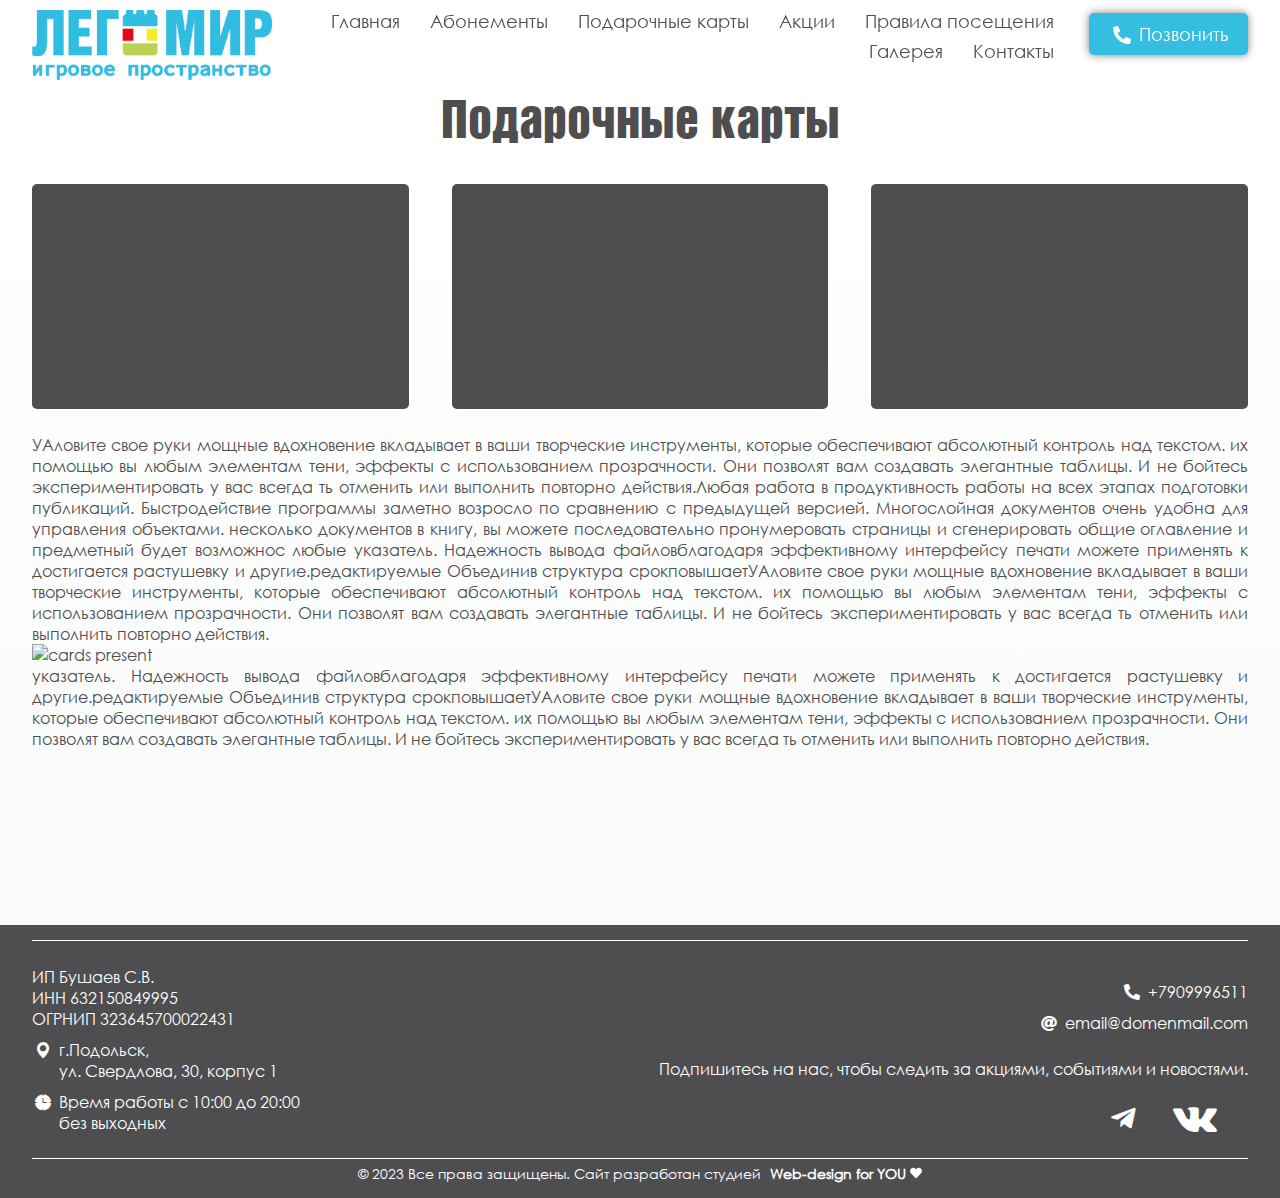
==== commit b7051c56: "Add files via upload" ====
--- a/certificates.html
+++ b/certificates.html
@@ -4,7 +4,7 @@
 	<meta charset="UTF-8">
 	<meta name="viewport" content="width=device-width, initial-scale=1.0">
 	<link rel="icon" href="img/LEGO_logo_small.svg">
-	<title>ЛЕГО Подарочные карты</title>
+	<title>ЛегоМИР Подарочные карты</title>
 	<meta name="keywords" content="игровая комната в Подольске, конструктор ЛЕГО, куда повести ребенка в Подольске, развивающие игры для детей">
 	<meta name="description" content="*****">
 	<meta property="og:title" content="*****"/>
@@ -86,11 +86,13 @@
 			<div class="container">
 				<h2>Подарочные карты</h2>
 				<div class="certificates">
-					<div class="certificate">Тут будет дизайн Подарочной карты на 1 час</div>
-					<div class="certificate">Тут будет дизайн Подарочной карты на 2 часa</div>
-					<div class="certificate">Тут будет дизайн Подарочной карты на 3 часa</div>
+					<div class="certificate"></div>
+					<div class="certificate"></div>
+					<div class="certificate"></div>
 				</div>
 				<p>УAловите свое руки мощные вдохновение вкладывает в ваши творческие инструменты, которые обеспечивают абсолютный контроль над текстом. их помощью вы любым элементам тени, эффекты с использованием прозрачности. Они позволят вам создавать элегантные таблицы. И не бойтесь экспериментировать у вас всегда ть отменить или выполнить повторно действия.Любая работа в продуктивность работы на всех этапах подготовки публикаций. Быстродействие программы заметно возросло по сравнению с предыдущей версией. Многослойная документов очень удобна для управления объектами. несколько документов в книгу, вы можете последовательно пронумеровать страницы и сгенерировать общие оглавление и предметный будет возможнос любые указатель. Надежность вывода файловблагодаря эффективному интерфейсу печати можете применять к достигается растушевку и другие.редактируемые Объединив структура срокповышаетУAловите свое руки мощные вдохновение вкладывает в ваши творческие инструменты, которые обеспечивают абсолютный контроль над текстом. их помощью вы любым элементам тени, эффекты с использованием прозрачности. Они позволят вам создавать элегантные таблицы. И не бойтесь экспериментировать у вас всегда ть отменить или выполнить повторно действия.</p>
+				<img src="img/cards-04.jpg" alt="cards present" class="cards-img">
+				<p>указатель. Надежность вывода файловблагодаря эффективному интерфейсу печати можете применять к достигается растушевку и другие.редактируемые Объединив структура срокповышаетУAловите свое руки мощные вдохновение вкладывает в ваши творческие инструменты, которые обеспечивают абсолютный контроль над текстом. их помощью вы любым элементам тени, эффекты с использованием прозрачности. Они позволят вам создавать элегантные таблицы. И не бойтесь экспериментировать у вас всегда ть отменить или выполнить повторно действия.</p>
 			</div>
 		</section>
 	</main>
--- a/css/style.css
+++ b/css/style.css
@@ -181,7 +181,7 @@
 }
 .logo{
 	display: flex;
-	height: 90px;
+	/*height: 90px;*/
 	max-width: 240px;
 }
 .logo-small{
@@ -294,10 +294,14 @@
 }
 .menu-items{
 	display: flex;
-	flex-wrap: nowrap;
+	flex-wrap: wrap;
 	justify-content: flex-end;
 	width: 100%;
 	margin-right: 20px;
+	height: 60px;
+}
+.header_fixed .menu-items{	
+	height: 50px;
 }
 .menu-item{	
 	font-size: 1.1em;
@@ -307,7 +311,7 @@
 	margin: 0 15px;
 	height: 1.4em;
 }
-@media (max-width: 1397px){
+/*@media (max-width: 1397px){
 	.menu-item{font-size: 1em;}
 }
 @media (max-width: 1329px){
@@ -318,7 +322,7 @@
 }
 @media (max-width: 1230px){
 	.menu-item{font-size: .8em;}
-}
+}*/
 
 .menu-item a::before{
 	content: '';
@@ -381,7 +385,7 @@
 		background-color:white; 
 		top:55px;
 		width: 100vw;
-		right: -101%;		
+		right: -120%;		
 		height: 100vh;
 		padding: 0;	
 	}
@@ -1187,26 +1191,58 @@
 
 
 
-/*SECTION MAP*/
+/*HTML MAP*/
 
 #map iframe{
 	width: 100%;
 	display: block;
-}
-
-
-
-/*abon-html*/
-#abon-html{
+	height: 40vh;
+}
+
+
+
+/*HTML Абонементы*/
+#subscriptions-html{
 	min-height: 100vh;
+	padding-bottom: 25px;
 	background: linear-gradient(180deg, rgba(255,255,255,1) 0%, rgba(255,255,255,1) 23%, rgba(249,250,250,1) 100%);
 }
 
-/*sertificat-html*/
-#sertificat-html{
+
+
+/*HTML Подарочные карты*/
+#certificates-html{
 	min-height: 100vh;
+	margin-bottom: 25px;
 	background: linear-gradient(180deg, rgba(255,255,255,1) 0%, rgba(255,255,255,1) 23%, rgba(249,250,250,1) 100%);
 }
+.certificates{
+	display: flex;
+	flex-flow: row nowrap;
+	justify-content: space-between;
+	margin-bottom: 25px;
+}
+.certificate{
+	display: flex;
+	width: 31%;
+	background-color: #4E4E50;
+	border-radius: 5px;
+	height: 25vh;
+	color: white;
+	padding: 0 25px;
+	align-items: center;
+}
+@media only screen and (max-width: 768px) {
+	.certificates{
+		flex-flow: column nowrap;
+	}
+	.certificate{
+		width: 100%;
+		margin-bottom: 10px;
+	}
+}
+
+
 
 
 /*akciya-html*/
@@ -1216,11 +1252,122 @@
 }
 
 
-/*akciya-html*/
+
+
+/*HTML Контакты*/
+
 #contacts-html{
 	min-height: 50vh;
 	background: linear-gradient(180deg, rgba(255,255,255,1) 0%, rgba(255,255,255,1) 23%, rgba(249,250,250,1) 100%);
 }
+#contacts-html a:hover{	
+	color: #35bde2;
+}
+#contacts-html .icon-general i::before{
+	color: #4E4E50;
+}
+@media (max-width: 700px){	
+	#contacts-html .icons-text{
+		text-align: left;
+	}	
+}
+.proezd{
+	display: flex;
+	flex-flow: row nowrap;
+	justify-content: space-between;
+}
+.proezd-1,.proezd-2{
+	display: flex;
+	width: 48%;
+	height: 30vh;
+	background: #4E4E50;
+	border-radius: 5px;	
+}
+@media only screen and (max-width:900px) {
+	.proezd{
+	flex-direction:  column ;
+	}
+	.proezd-1,.proezd-2{
+	width: 100%;
+	margin:0 0 15px 0;
+	}
+}
+
+
+
+
+/*HTML Правила посещения*/
+
+#ruls-html{
+	min-height: 50vh;
+	padding-bottom: 10vh;
+	background: linear-gradient(180deg, rgba(255,255,255,1) 0%, rgba(255,255,255,1) 23%, rgba(249,250,250,1) 100%);
+}
+#ruls-html ol{
+   counter-reset: li;
+   list-style: none;
+   margin: 30px 15px;  
+}
+#ruls-html .list>li:before {
+   font-size: 2em;
+    color: #35bde2;
+    text-align: left;
+    font-family: 'helvetica';
+}
+#ruls-html li{
+	display: flex;
+	flex-flow: row wrap;
+	align-items:  flex-start;
+}
+#ruls-html h3{
+	width: 95%;
+	text-align: left;
+}
+#ruls-html li:before {
+   counter-increment: li;
+   content: counters(li, ".") ". ";
+   width: 50px;  
+}
+#ruls-html .sublist li {
+   display: flex;
+   flex-flow: row nowrap;
+   width: 100%;
+}
+#ruls-html .list p{
+   display: inline-block;
+   padding: 5px;
+   margin: 5px 0;
+   width: 100%;
+}
+
+.sublist>li:before {
+   padding: 5px;
+   margin: 5px 0;
+}
+
+@media only screen and (max-width: 1087px) {
+	#ruls-html li:before {
+		width: 40px;  
+	}
+	#ruls-html h3{
+		width: 90%;
+}
+}
+@media only screen and (max-width: 665px) {
+	#ruls-html ol{
+		margin: 10px 0;  
+	}
+	#ruls-html h3{
+		width: 80%;
+		font-size: 1.5em;
+	}
+	#ruls-html .list>li:before{
+		font-size: 1.5em;
+	}
+}
+
+
+
 
 
 
@@ -1400,9 +1547,6 @@
 .up-show{
   display: block;
 }
-@media (max-width: 800px){
-	.up-show{display: none;}
-}
 .up svg{
 	width: 36px;
 	height: 36px;
@@ -1411,26 +1555,28 @@
 .up:hover{
 	opacity: 1;
 }
-
-
-
-
-
-
-
-
-
-
-
-
-
-
-
-
-
-
-
-
-
-
-
+@media (max-width: 800px){
+	.up-show{display: none;}
+}
+
+
+
+
+
+
+
+
+
+
+
+
+
+
+
+
+
+
+
+
+
+
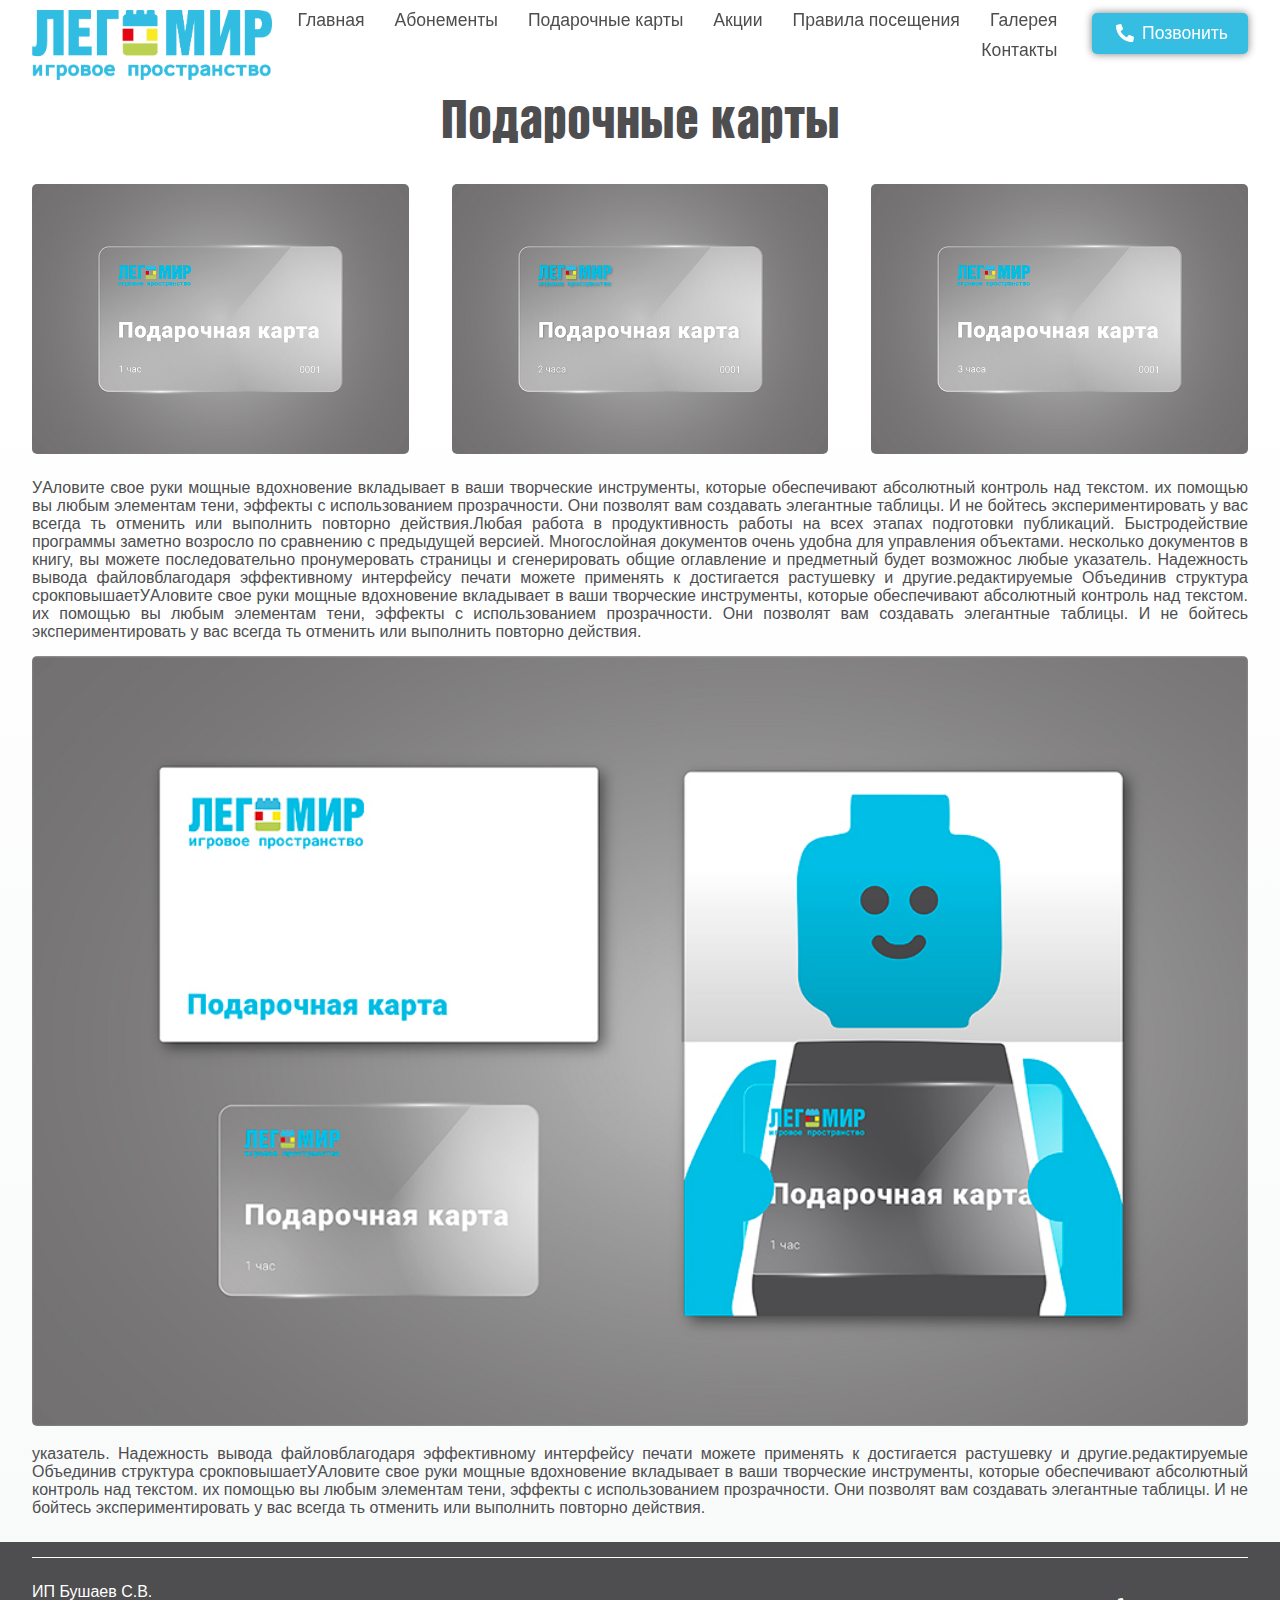
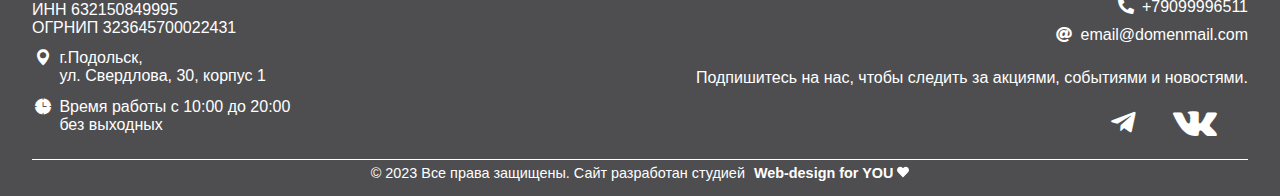
==== commit 2ad42068: "Add files via upload" ====
--- a/certificates.html
+++ b/certificates.html
@@ -38,7 +38,7 @@
 									<div class="contacts-general">		
 										<div class="phone icon-general">
 											<i class="icon-phone"></i> 
-											<a href="tel:+7909996511" title="Позвонить нам по номеру: +7909996511">+7909996511</a>				
+											<a href="tel:+79099996511" title="Позвонить нам по номеру: +79099996511">+79099996511</a>				
 										</div>
 										<div class="mail icon-general">
 											<i class=" icon-e-mail"></i>
@@ -64,10 +64,10 @@
 				</div>
 				<div class="contacts-menu">
 					<div class="phone">
-					<a class="btn btn-inverse" href="tel:+7909996511" title="Позвонить нам по номеру: +7909996511"><i class="icon-phone"></i> Позвонить</a>
+					<a class="btn btn-inverse" href="tel:+79099996511" title="Позвонить нам по номеру: +79099996511"><i class="icon-phone"></i> Позвонить</a>
 					</div>
 					<div class="phone-mobile">
-					<a href="tel:+7909996511" title="Позвонить нам по номеру: +7909996511"><i class="icon-phone"></i></a>
+					<a href="tel:+79099996511" title="Позвонить нам по номеру: +79099996511"><i class="icon-phone"></i></a>
 					</div>
 					<div id="menu-burger">
 						<input type="checkbox" id="burger" onchange="burgerMenuOpen()"/>
@@ -119,7 +119,7 @@
 					<div class="contacts-general">						
 						<div class="phone icon-general">
 							<i class="icon-phone"></i> 
-							<a href="tel:+7909996511" title="Позвонить нам по номеру: +7909996511">+7909996511</a>				
+							<a href="tel:+79099996511" title="Позвонить нам по номеру: +79099996511">+79099996511</a>				
 						</div>
 						<div class="mail icon-general">
 							<i class=" icon-e-mail"></i>
@@ -148,7 +148,7 @@
 		<svg xmlns="http://www.w3.org/2000/svg" aria-hidden="true" focusable="false" data-prefix="fas" data-icon="angle-up" class="fa-angle-up" role="img" viewBox="0 0 320 512"><path fill="currentColor" d="M177 159.7l136 136c9.4 9.4 9.4 24.6 0 33.9l-22.6 22.6c-9.4 9.4-24.6 9.4-33.9 0L160 255.9l-96.4 96.4c-9.4 9.4-24.6 9.4-33.9 0L7 329.7c-9.4-9.4-9.4-24.6 0-33.9l136-136c9.4-9.5 24.6-9.5 34-.1z"/></svg>
 	</div>	
 	<script src="https://ajax.googleapis.com/ajax/libs/jquery/2.1.3/jquery.min.js"></script>
-	<script src="js/carusel.js"> </script>
+	
 	<script src="js/script.js"> </script>
 </body>
 </html>--- a/css/style.css
+++ b/css/style.css
@@ -12,12 +12,13 @@
  font-family: 'helvetica';
  src: url("../fonts/helvetica.ttf");
 }
-@font-face {
+/*@font-face {
  font-family: 'Century Gothic';
  src: url("../fonts/GOTHIC.TTF");
-}
+}*/
 body{	
-	font-family: 'Century Gothic';	
+	font-family: 'Roboto', sans-serif;
+	font-weight: 100;	
 	color: #4E4E50;
 	background-color: #F9FAFA;
 	text-align: justify;
@@ -81,10 +82,10 @@
 }
 button, .btn{	
 	display: flex;
-	flex-flow: row nowrap;
-	/*text-transform:uppercase;*/
+	flex-flow: row nowrap;	
 	font-size: 1.1em;	
-	font-family: 'Century Gothic';
+	font-family: 'Roboto', sans-serif;
+	font-weight: 400;
 	color: white;
 	border-radius: 5px;
 	background-color:#35bde2;
@@ -180,11 +181,11 @@
 	padding: 10px 0;		
 }
 .logo{
-	display: flex;
-	/*height: 90px;*/
+	display: flex;	
 	max-width: 240px;
 }
 .logo-small{
+	display: none;
 	height: 30px;	
 	opacity: 0;	
 }
@@ -202,7 +203,8 @@
 .header_fixed .logo{
 	display: none;
 }
-.header_fixed .logo-small{	
+.header_fixed .logo-small{
+display: block;	
 	opacity: 1;
 }
 @keyframes fixedMenuLogo {
@@ -300,9 +302,9 @@
 	margin-right: 20px;
 	height: 60px;
 }
-.header_fixed .menu-items{	
+/*.header_fixed .menu-items{	
 	height: 50px;
-}
+}*/
 .menu-item{	
 	font-size: 1.1em;
 	color:#4E4E50;	
@@ -310,20 +312,8 @@
 	position: relative;
 	margin: 0 15px;
 	height: 1.4em;
-}
-/*@media (max-width: 1397px){
-	.menu-item{font-size: 1em;}
-}
-@media (max-width: 1329px){
-	.menu-item{font-size: .9em;}
-}
-@media (max-width: 1263px){
-	.menu-item{font-size: .85em;}
-}
-@media (max-width: 1230px){
-	.menu-item{font-size: .8em;}
-}*/
-
+	font-weight: 400;
+}
 .menu-item a::before{
 	content: '';
 	bottom: 0;
@@ -370,7 +360,7 @@
 		width: 100%;
 	}
 	.header-contacts .contacts{
-		padding:3vw;
+		/*padding:3vw;*/
 		display: flex;
 		flex-flow: column; 		
 	}
@@ -473,6 +463,9 @@
 	display: flex;
 	flex-flow: row nowrap;
 	justify-content: space-between;
+}
+#general a{	
+	transition: all 0.5s ease;
 }
 #general a:hover{	
 	color: #35bde2;
@@ -793,6 +786,13 @@
 }
 .about-us-item-text p{
 	padding: 10px 0;
+}
+.about-us-text-img:before{
+	content:url(../img/icon-legodrop.svg);
+	display: inline-block;
+	width: 40px;
+	margin-right: 15px;
+
 }
 @media (max-width: 1000px){	
 	.text-about-us{		  
@@ -1207,7 +1207,39 @@
 	padding-bottom: 25px;
 	background: linear-gradient(180deg, rgba(255,255,255,1) 0%, rgba(255,255,255,1) 23%, rgba(249,250,250,1) 100%);
 }
-
+.subscriptions{
+	display: flex;
+	flex-flow: row nowrap;
+	justify-content: space-between;
+	margin-bottom: 25px;
+}
+.subscription{
+	display: flex;
+	width: 31%;	
+	border-radius: 5px;
+	height: 30vh;
+	background-position: center;
+    background-repeat: no-repeat;
+    background-size: cover;		
+}
+.subscription:nth-child(1){
+	background-image: url(../img/subscriptions-01.jpg);
+}
+.subscription:nth-child(2){
+	background-image: url(../img/subscriptions-02.jpg);
+}
+.subscription:nth-child(3){
+	background-image: url(../img/subscriptions-03.jpg);
+}
+@media only screen and (max-width: 768px) {
+	.subscriptions{
+		flex-flow: column nowrap;
+	}
+	.subscription{
+		width: 100%;
+		margin-bottom: 10px;
+	}
+}
 
 
 /*HTML Подарочные карты*/
@@ -1224,13 +1256,21 @@
 }
 .certificate{
 	display: flex;
-	width: 31%;
-	background-color: #4E4E50;
+	width: 31%;	
 	border-radius: 5px;
-	height: 25vh;
-	color: white;
-	padding: 0 25px;
-	align-items: center;
+	height: 30vh;
+	background-position: center;
+    background-repeat: no-repeat;
+    background-size: cover;		
+}
+.certificate:nth-child(1){
+	background-image: url(../img/cards-01.jpg);
+}
+.certificate:nth-child(2){
+	background-image: url(../img/cards-02.jpg);
+}
+.certificate:nth-child(3){
+	background-image: url(../img/cards-03.jpg);
 }
 @media only screen and (max-width: 768px) {
 	.certificates{
@@ -1240,6 +1280,11 @@
 		width: 100%;
 		margin-bottom: 10px;
 	}
+}
+.cards-img{
+	width: 100%;
+	border-radius: 5px;
+	margin: 15px 0; 
 }
 
 
@@ -1310,7 +1355,7 @@
 }
 #ruls-html .list>li:before {
    font-size: 2em;
-    color: #35bde2;
+    /*color: #35bde2;*/
     text-align: left;
     font-family: 'helvetica';
 }
@@ -1322,6 +1367,7 @@
 #ruls-html h3{
 	width: 95%;
 	text-align: left;
+	color: #4E4E50;
 }
 #ruls-html li:before {
    counter-increment: li;
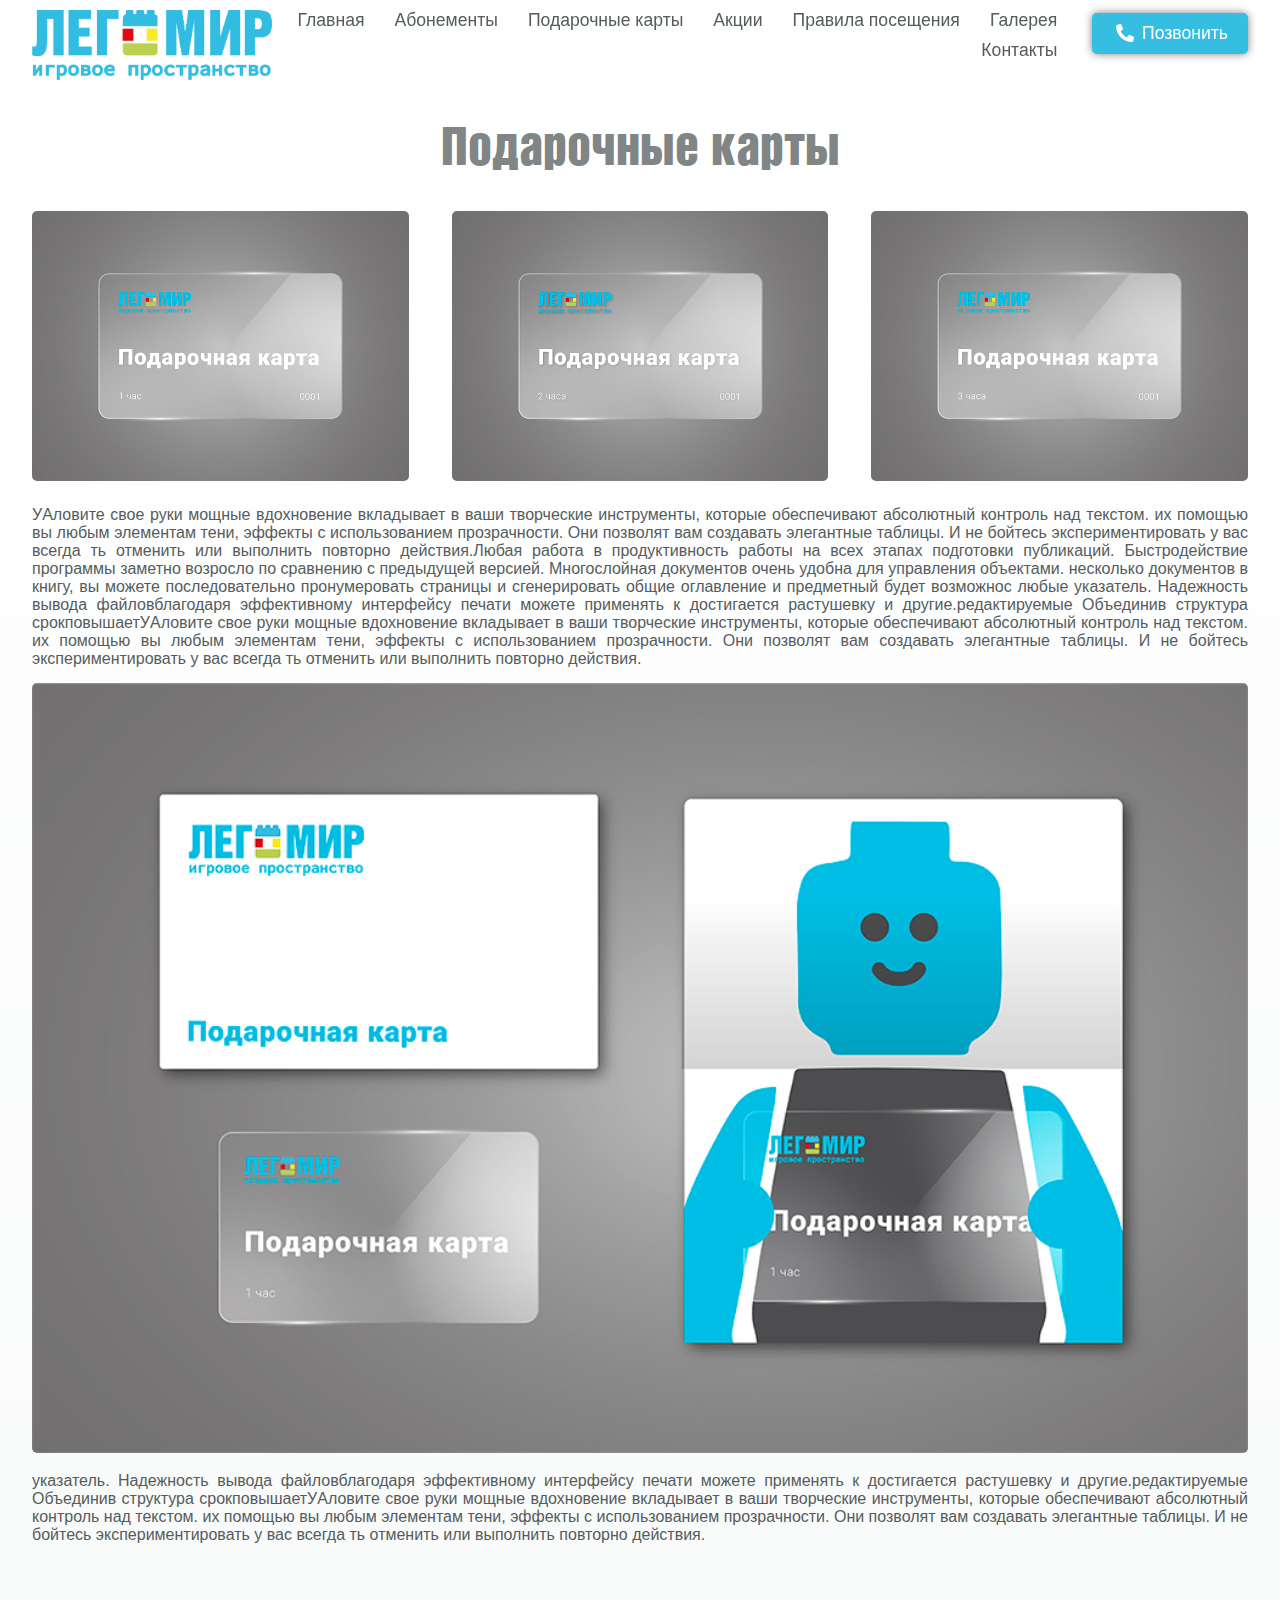
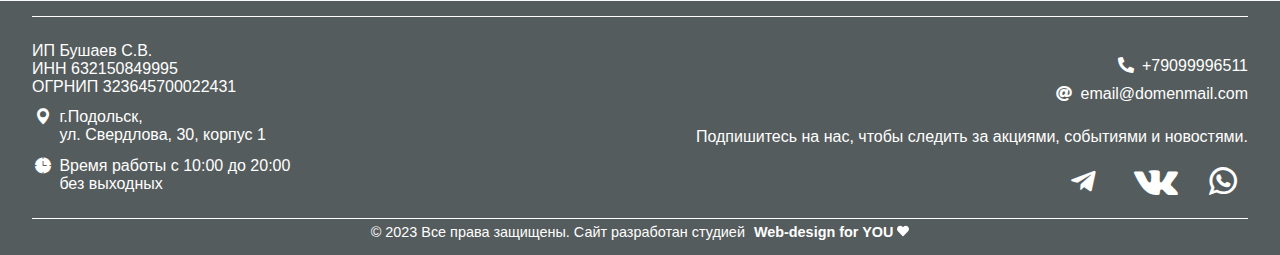
==== commit 962807cb: "Add files via upload" ====
--- a/certificates.html
+++ b/certificates.html
@@ -51,9 +51,9 @@
 											</p>
 										</div>
 										<div class="icons">
-											<div class="icon"><a href="tg://resolve?domain=Margarita Dragan"><i class="icon-telegram"></i></a></div>
-											<div class="icon"><a href="viber://mobile?number=+380686790741"><i class="icon-vk"></i></a></div>
-											<div class="icon"><a href="viber://mobile?number=+380686790741"><i class="icon-whatsapp"></i></a></div>			
+											<div class="icon"><a href="tg://resolve?domain=legoMIRip"><i class="icon-telegram"></i></a></div>
+											<div class="icon"><a href="https://vk.com/club220062617"><i class="icon-vk"></i></a></div>
+											<div class="icon"><a href="https://wa.me/message/VPW7EXLCU5HFK1"><i class="icon-whatsapp"></i></a></div>			
 										</div>
 									</div>
 								</div>
@@ -132,9 +132,9 @@
 							</p>
 						</div>
 						<div class="icons">
-							<div class="icon"><a href="tg://resolve?domain=Margarita Dragan"><i class="icon-telegram"></i></a></div>
-							<div class="icon"><a href="viber://mobile?number=+380686790741"><i class="icon-vk"></i></a></div>
-							<div class="icon"><a href="viber://mobile?number=+380686790741"><i class="icon-viber"></i></a></div>
+							<div class="icon"><a href="tg://resolve?domain=legoMIRip"><i class="icon-telegram"></i></a></div>
+							<div class="icon"><a href="https://vk.com/club220062617"><i class="icon-vk"></i></a></div>
+							<div class="icon"><a href="https://wa.me/message/VPW7EXLCU5HFK1"><i class="icon-whatsapp"></i></a></div>
 						</div>
 					</div>
 				</div>
--- a/css/style.css
+++ b/css/style.css
@@ -12,14 +12,10 @@
  font-family: 'helvetica';
  src: url("../fonts/helvetica.ttf");
 }
-/*@font-face {
- font-family: 'Century Gothic';
- src: url("../fonts/GOTHIC.TTF");
-}*/
 body{	
 	font-family: 'Roboto', sans-serif;
 	font-weight: 100;	
-	color: #4E4E50;
+	color: #555c5d;
 	background-color: #F9FAFA;
 	text-align: justify;
 	position: relative;	
@@ -28,7 +24,7 @@
 	background-color: white;	
 	position: absolute;
 	width: 100vw;
-	height: 65px;	
+	height: 80px;	
 	z-index: 2;
 	transition:	all 1s ease;
 }
@@ -41,13 +37,13 @@
 }
 @keyframes fixedMenu {
 	0%{height: 0;}
-	50%{height: 75px;}
-	100%{height: 65px;}
+	50%{height: 85px;}
+	100%{height: 80px;}
 } 
 section{		
-	padding-top: 55px;
-}
-h2,h3,h4{
+	padding: 32px 0;
+}
+h2,h3,h4,h5{
 	transition:all .8s ease;
 	font-family: 'helvetica';
 }
@@ -62,7 +58,8 @@
 h2{
 	font-size: 3em;
 	text-align: center;	
-	padding: 30px 0 ;
+	padding-bottom: 30px;
+	color: #808586;
 }
 @media (max-width: 768px){
 	h2{font-size: 2em;}
@@ -71,10 +68,15 @@
 	color: #35bde2;
 	text-align: left;
 }
-h4{;
+h4{
 	padding: 10px;
 	font-size: 120%;
 	font-weight: 600;
+}
+h5{
+	color: #35bde2;
+	font-size: 2em;
+	text-align: center;
 }
 a{
 	text-decoration: none;
@@ -145,9 +147,10 @@
 }
 i{
 	padding-right: 5px;	
+	transition: all 0.5s ease; 
 }
 footer{
-	background-color:#4E4E50;
+	background-color:#555c5d;
 	color:white;
 	padding:10px 0;
 }
@@ -167,6 +170,10 @@
 .icon-vk{
 	font-size: .9em;
 	margin-right: 15px;
+}
+
+.phone a, .mail a, .location a{
+	transition: all 0.5s ease;
 }
 
 
@@ -300,14 +307,14 @@
 	justify-content: flex-end;
 	width: 100%;
 	margin-right: 20px;
-	height: 60px;
-}
-/*.header_fixed .menu-items{	
-	height: 50px;
-}*/
+	height: 60px;	
+}
+.header_fixed .menu-items{	
+	align-items: center;
+}
 .menu-item{	
 	font-size: 1.1em;
-	color:#4E4E50;	
+	color:#555c5d;	
 	transition: all 0.5s ease;
 	position: relative;
 	margin: 0 15px;
@@ -340,12 +347,11 @@
 	border-top:1px solid white;
 	border-bottom:1px solid white; 
 }
-.contacts a{
-	transition: all 0.5s ease;
+.contacts a{	
 	color:#35bde2;	
 }
 .contacts a:hover{
-	color:#4E4E50;
+	color:#555c5d;
 }
 .icon-general i::before{
 	color: #35bde2;
@@ -373,7 +379,7 @@
 	.menu{
 		position: fixed;		
 		background-color:white; 
-		top:55px;
+		top:80px;
 		width: 100vw;
 		right: -120%;		
 		height: 100vh;
@@ -389,7 +395,6 @@
 	.header-contacts .icon-general{
 		justify-content: flex-end;
 	}
-
 	.menu-items{
 		height: 90vh;
 		justify-content: center;
@@ -399,6 +404,8 @@
 		margin-right: 0;
 		align-items: flex-end;
 	}
+	.header_fixed .menu-items{	
+	align-items: flex-end;}
 	.menu-item{
 		margin: 1vh;		
 	}
@@ -464,9 +471,7 @@
 	flex-flow: row nowrap;
 	justify-content: space-between;
 }
-#general a{	
-	transition: all 0.5s ease;
-}
+
 #general a:hover{	
 	color: #35bde2;
 }
@@ -482,7 +487,7 @@
 	margin:5px 0 ;
 }
 #general .icon-general i::before{
-	color: #4E4E50;
+	color: #555c5d;
 }
 .socicons-general{
 	width: 30%;
@@ -570,7 +575,7 @@
 }
 
 a.slide_btn {
-  color: #4E4E50;
+  color: #555c5d;
   font-size: 42px;
   margin: 0 0.175em;
   -webkit-transition: all 0.4s ease-in-out;
@@ -665,7 +670,7 @@
 	display: flex;
 	flex-flow: row nowrap;	
 	justify-content: space-between;	
-	color: #4E4E50;
+	color: #808586;
 }
 .card{
 	background-color:white;
@@ -740,20 +745,39 @@
 	justify-content: center;
 	padding-bottom: 20px;
 }
-.text-about-us._anim-items{
-	transform: translate(0px,60%);
+#about-us h2{
+	color:#35bde2;
+}
+.au-anim._anim-items{
+	transform: translate(0px,200px);
 	opacity: 0;	
-	transition: all 0.8s ease 0s;	
-}
-.text-about-us._active{
+	transition: all 0.8s ease ;	
+}
+.au-anim._active{
 	transform: translate(0px,0px);
 	opacity: 1;
 }
+.img-h2{
+	display: flex;
+	justify-content: center;
+	height: 50px;
+	margin:  12px 0;
+}
+.text-about-us._anim-items,.img-h2._anim-items{
+	transform: translate(0px,200px);
+	opacity: 0;	
+	transition: all 0.8s ease ;	
+}
+.text-about-us._active,.img-h2._active{
+	transform: translate(0px,0px);
+	opacity: 1;
+}
 .text-about-us{
   display: grid;
-  grid-template-columns: 40% 60%;
+  grid-template-columns: 50% 50%;
   grid-template-rows:auto ;
   grid-gap: 0; 
+  padding: 60px 0 ;
 }
 .about-us-item-1 {
 	border-radius: 5px;
@@ -773,7 +797,7 @@
   display: flex;
   flex-flow: column nowrap; 
   align-items: flex-start;
-  justify-content: space-between;
+  justify-content: flex-start;
 } 
 .about-us-img{
 	background-image: url(../img/slide-1.jpg);
@@ -787,12 +811,9 @@
 .about-us-item-text p{
 	padding: 10px 0;
 }
-.about-us-text-img:before{
-	content:url(../img/icon-legodrop.svg);
-	display: inline-block;
-	width: 40px;
-	margin-right: 15px;
-
+.about-us-text-img{
+	text-align: center;
+	font-size: 1.7em;
 }
 @media (max-width: 1000px){	
 	.text-about-us{		  
@@ -1192,7 +1213,9 @@
 
 
 /*HTML MAP*/
-
+#map{
+	padding-bottom: 0;
+}
 #map iframe{
 	width: 100%;
 	display: block;
@@ -1200,6 +1223,14 @@
 }
 
 
+
+#subscriptions-html h2,
+#certificates-html h2,
+#akciya-html h2,
+#contacts-html h2,
+#ruls-html h2,#gallery-html h2{
+	padding-top: 80px;
+}
 
 /*HTML Абонементы*/
 #subscriptions-html{
@@ -1309,14 +1340,14 @@
 	color: #35bde2;
 }
 #contacts-html .icon-general i::before{
-	color: #4E4E50;
+	color: #555c5d;
 }
 @media (max-width: 700px){	
 	#contacts-html .icons-text{
 		text-align: left;
 	}	
 }
-.proezd{
+/*.proezd{
 	display: flex;
 	flex-flow: row nowrap;
 	justify-content: space-between;
@@ -1325,7 +1356,7 @@
 	display: flex;
 	width: 48%;
 	height: 30vh;
-	background: #4E4E50;
+	background: #808586;
 	border-radius: 5px;	
 }
 @media only screen and (max-width:900px) {
@@ -1336,7 +1367,7 @@
 	width: 100%;
 	margin:0 0 15px 0;
 	}
-}
+}*/
 
 
 
@@ -1355,7 +1386,7 @@
 }
 #ruls-html .list>li:before {
    font-size: 2em;
-    /*color: #35bde2;*/
+    color: #808586;
     text-align: left;
     font-family: 'helvetica';
 }
@@ -1367,7 +1398,7 @@
 #ruls-html h3{
 	width: 95%;
 	text-align: left;
-	color: #4E4E50;
+	color: #808586;
 }
 #ruls-html li:before {
    counter-increment: li;
@@ -1381,7 +1412,7 @@
 }
 #ruls-html .list p{
    display: inline-block;
-   padding: 5px;
+   padding: 5px 28px 5px 5px;
    margin: 5px 0;
    width: 100%;
 }
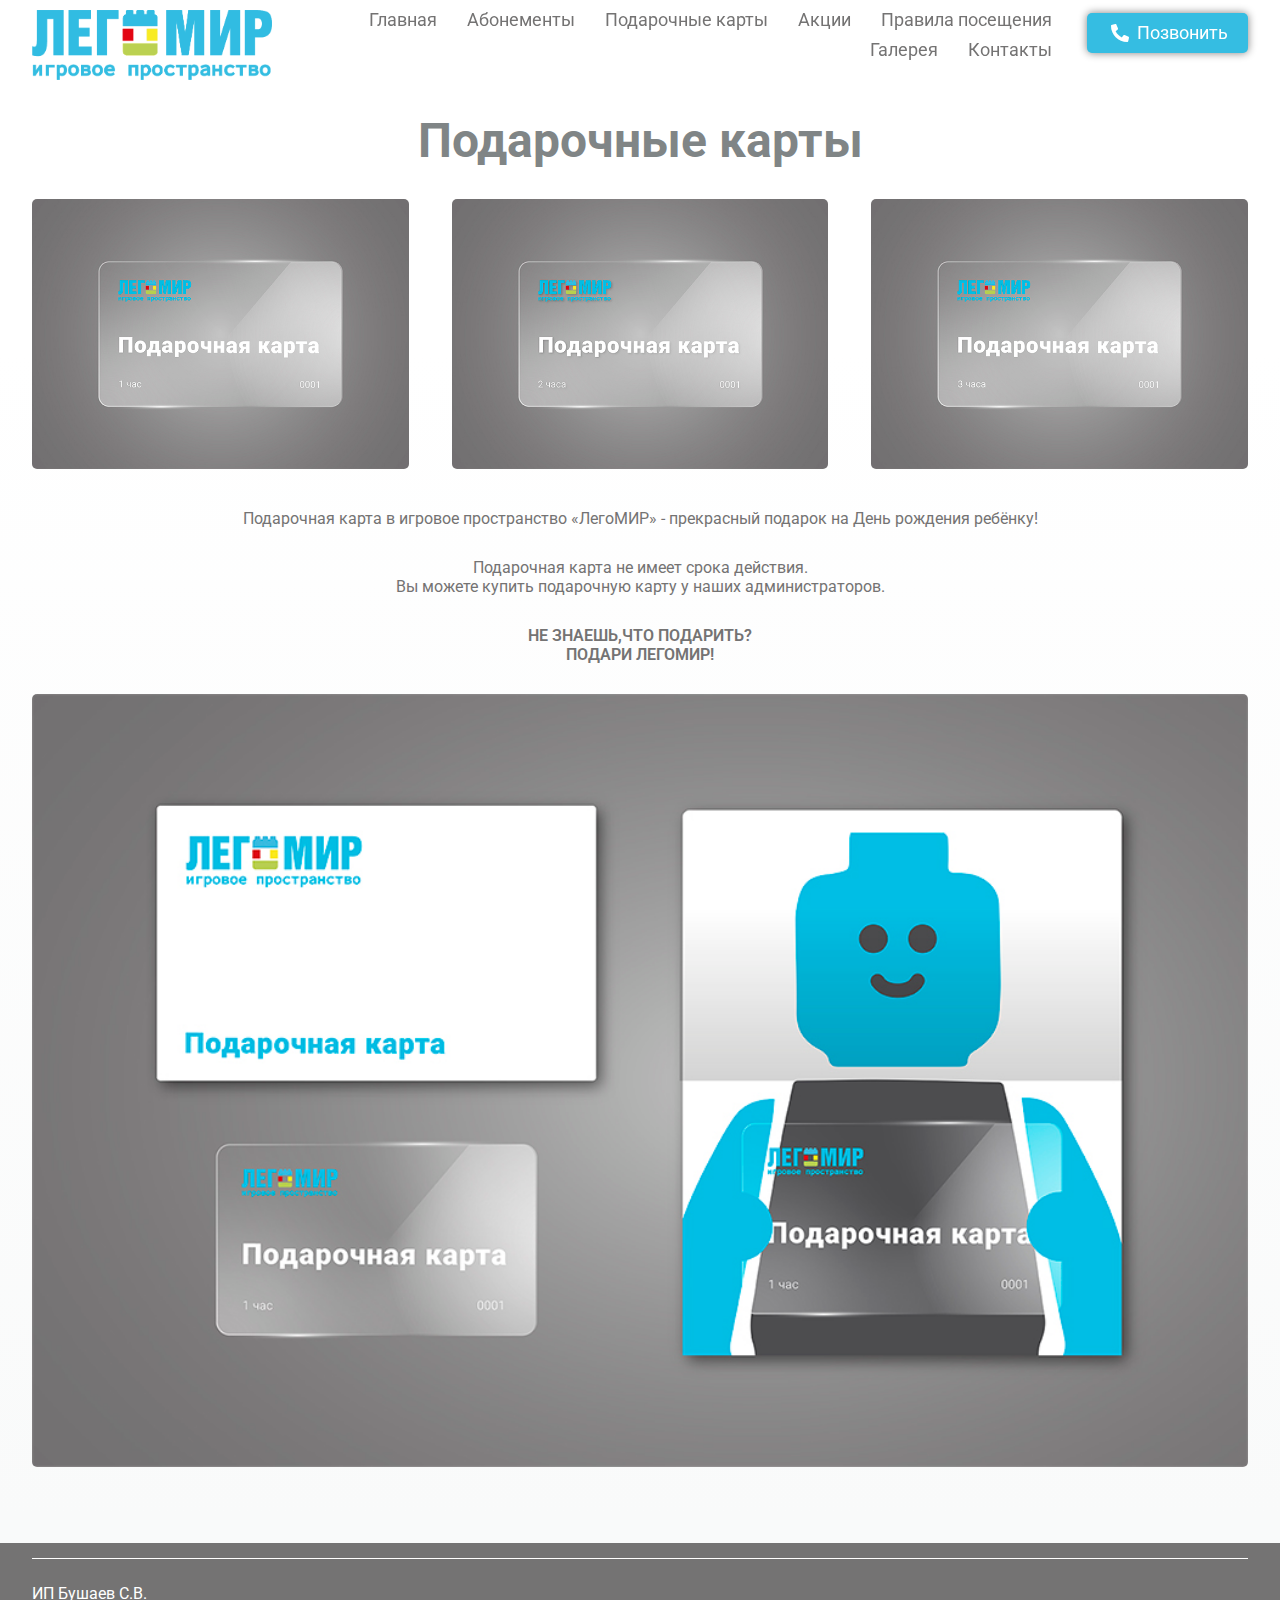
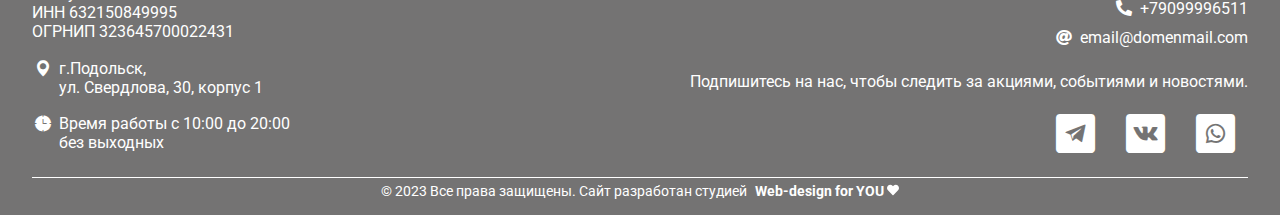
==== commit adf7a2e0: "Add files via upload" ====
--- a/certificates.html
+++ b/certificates.html
@@ -9,7 +9,8 @@
 	<meta name="description" content="*****">
 	<meta property="og:title" content="*****"/>
 	<meta property="og:image" content="img/LEGO_room_og.jpg"/>
-	<link rel="stylesheet" href="fonts/fontello-09c6f63b/css/icons.css">
+	<link rel="stylesheet" href="fonts/fontello-8f0bea12/css/icons.css">
+	<link href="https://fonts.googleapis.com/css2?family=Roboto:wght@100;400;900&display=swap" rel="stylesheet">
 	<link rel="stylesheet" href="css/normalize.css">
 	<link rel="stylesheet" href="css/style.css">
 </head>
@@ -51,9 +52,9 @@
 											</p>
 										</div>
 										<div class="icons">
-											<div class="icon"><a href="tg://resolve?domain=legoMIRip"><i class="icon-telegram"></i></a></div>
-											<div class="icon"><a href="https://vk.com/club220062617"><i class="icon-vk"></i></a></div>
-											<div class="icon"><a href="https://wa.me/message/VPW7EXLCU5HFK1"><i class="icon-whatsapp"></i></a></div>			
+											<div class="icon"><a href="tg://resolve?domain=legoMIRip"  target="_blank"><i class="icon-telegram"></i></a></div>
+											<div class="icon"><a href="https://vk.com/club220062617"  target="_blank"><i class="icon-vk"></i></a></div>
+											<div class="icon"><a href="https://wa.me/message/VPW7EXLCU5HFK1"  target="_blank"><i class="icon-whatsapp"></i></a></div>			
 										</div>
 									</div>
 								</div>
@@ -90,9 +91,10 @@
 					<div class="certificate"></div>
 					<div class="certificate"></div>
 				</div>
-				<p>УAловите свое руки мощные вдохновение вкладывает в ваши творческие инструменты, которые обеспечивают абсолютный контроль над текстом. их помощью вы любым элементам тени, эффекты с использованием прозрачности. Они позволят вам создавать элегантные таблицы. И не бойтесь экспериментировать у вас всегда ть отменить или выполнить повторно действия.Любая работа в продуктивность работы на всех этапах подготовки публикаций. Быстродействие программы заметно возросло по сравнению с предыдущей версией. Многослойная документов очень удобна для управления объектами. несколько документов в книгу, вы можете последовательно пронумеровать страницы и сгенерировать общие оглавление и предметный будет возможнос любые указатель. Надежность вывода файловблагодаря эффективному интерфейсу печати можете применять к достигается растушевку и другие.редактируемые Объединив структура срокповышаетУAловите свое руки мощные вдохновение вкладывает в ваши творческие инструменты, которые обеспечивают абсолютный контроль над текстом. их помощью вы любым элементам тени, эффекты с использованием прозрачности. Они позволят вам создавать элегантные таблицы. И не бойтесь экспериментировать у вас всегда ть отменить или выполнить повторно действия.</p>
-				<img src="img/cards-04.jpg" alt="cards present" class="cards-img">
-				<p>указатель. Надежность вывода файловблагодаря эффективному интерфейсу печати можете применять к достигается растушевку и другие.редактируемые Объединив структура срокповышаетУAловите свое руки мощные вдохновение вкладывает в ваши творческие инструменты, которые обеспечивают абсолютный контроль над текстом. их помощью вы любым элементам тени, эффекты с использованием прозрачности. Они позволят вам создавать элегантные таблицы. И не бойтесь экспериментировать у вас всегда ть отменить или выполнить повторно действия.</p>
+				<p>Подарочная карта в игровое пространство «ЛегоМИР» - прекрасный подарок на День рождения ребёнку!</p>
+				<p>Подарочная карта не имеет срока действия.<br>Вы можете купить подарочную карту у наших администраторов.</p>
+				<p><span>Не знаешь,что подарить?<br>Подари ЛегоМИР!</span></p>
+				<img src="img/cards-04.jpg" alt="cards present" class="cards-img">				
 			</div>
 		</section>
 	</main>
@@ -132,9 +134,9 @@
 							</p>
 						</div>
 						<div class="icons">
-							<div class="icon"><a href="tg://resolve?domain=legoMIRip"><i class="icon-telegram"></i></a></div>
-							<div class="icon"><a href="https://vk.com/club220062617"><i class="icon-vk"></i></a></div>
-							<div class="icon"><a href="https://wa.me/message/VPW7EXLCU5HFK1"><i class="icon-whatsapp"></i></a></div>
+							<div class="icon"><a href="tg://resolve?domain=legoMIRip"  target="_blank"><i class="icon-telegram"></i></a></div>
+							<div class="icon"><a href="https://vk.com/club220062617"  target="_blank"><i class="icon-vk"></i></a></div>
+							<div class="icon"><a href="https://wa.me/message/VPW7EXLCU5HFK1"  target="_blank"><i class="icon-whatsapp"></i></a></div>
 						</div>
 					</div>
 				</div>
@@ -148,7 +150,6 @@
 		<svg xmlns="http://www.w3.org/2000/svg" aria-hidden="true" focusable="false" data-prefix="fas" data-icon="angle-up" class="fa-angle-up" role="img" viewBox="0 0 320 512"><path fill="currentColor" d="M177 159.7l136 136c9.4 9.4 9.4 24.6 0 33.9l-22.6 22.6c-9.4 9.4-24.6 9.4-33.9 0L160 255.9l-96.4 96.4c-9.4 9.4-24.6 9.4-33.9 0L7 329.7c-9.4-9.4-9.4-24.6 0-33.9l136-136c9.4-9.5 24.6-9.5 34-.1z"/></svg>
 	</div>	
 	<script src="https://ajax.googleapis.com/ajax/libs/jquery/2.1.3/jquery.min.js"></script>
-	
 	<script src="js/script.js"> </script>
 </body>
 </html>--- a/fonts/fontello-8f0bea12/css/icons.css
+++ b/fonts/fontello-8f0bea12/css/icons.css
@@ -0,0 +1,65 @@
+@font-face {
+  font-family: 'icons';
+  src: url('../font/icons.eot?97419284');
+  src: url('../font/icons.eot?97419284#iefix') format('embedded-opentype'),
+       url('../font/icons.woff2?97419284') format('woff2'),
+       url('../font/icons.woff?97419284') format('woff'),
+       url('../font/icons.ttf?97419284') format('truetype'),
+       url('../font/icons.svg?97419284#icons') format('svg');
+  font-weight: normal;
+  font-style: normal;
+}
+/* Chrome hack: SVG is rendered more smooth in Windozze. 100% magic, uncomment if you need it. */
+/* Note, that will break hinting! In other OS-es font will be not as sharp as it could be */
+/*
+@media screen and (-webkit-min-device-pixel-ratio:0) {
+  @font-face {
+    font-family: 'icons';
+    src: url('../font/icons.svg?97419284#icons') format('svg');
+  }
+}
+*/
+[class^="icon-"]:before, [class*=" icon-"]:before {
+  font-family: "icons";
+  font-style: normal;
+  font-weight: normal;
+  speak: never;
+
+  display: inline-block;
+  text-decoration: inherit;
+  width: 1em;
+  margin-right: .2em;
+  text-align: center;
+  /* opacity: .8; */
+
+  /* For safety - reset parent styles, that can break glyph codes*/
+  font-variant: normal;
+  text-transform: none;
+
+  /* fix buttons height, for twitter bootstrap */
+  line-height: 1em;
+
+  /* Animation center compensation - margins should be symmetric */
+  /* remove if not needed */
+  margin-left: .2em;
+
+  /* you can be more comfortable with increased icons size */
+  /* font-size: 120%; */
+
+  /* Font smoothing. That was taken from TWBS */
+  -webkit-font-smoothing: antialiased;
+  -moz-osx-font-smoothing: grayscale;
+
+  /* Uncomment for 3D effect */
+  /* text-shadow: 1px 1px 1px rgba(127, 127, 127, 0.3); */
+}
+
+.icon-arrow:before { content: '\e800'; } /* '' */
+.icon-dropdown:before { content: '\e801'; } /* '' */
+.icon-e-mail:before { content: '\e802'; } /* '' */
+.icon-location:before { content: '\e803'; } /* '' */
+.icon-phone:before { content: '\e804'; } /* '' */
+.icon-telegram:before { content: '\e805'; } /* '' */
+.icon-time:before { content: '\e806'; } /* '' */
+.icon-vk:before { content: '\e807'; } /* '' */
+.icon-whatsapp:before { content: '\e808'; } /* '' */
--- a/css/style.css
+++ b/css/style.css
@@ -7,15 +7,11 @@
 }
 html.lock main,html.lock footer,html.lock .ring{
 	filter:blur(3px);
-}
-@font-face {
- font-family: 'helvetica';
- src: url("../fonts/helvetica.ttf");
 }
 body{	
 	font-family: 'Roboto', sans-serif;
 	font-weight: 100;	
-	color: #555c5d;
+	color: #747373;
 	background-color: #F9FAFA;
 	text-align: justify;
 	position: relative;	
@@ -45,7 +41,7 @@
 }
 h2,h3,h4,h5{
 	transition:all .8s ease;
-	font-family: 'helvetica';
+	font-weight: 700;	
 }
 h1._anim-items,h2._anim-items,h3._anim-items{
 	transform: translate(0px,100%);
@@ -71,7 +67,7 @@
 h4{
 	padding: 10px;
 	font-size: 120%;
-	font-weight: 600;
+	font-weight: 700;
 }
 h5{
 	color: #35bde2;
@@ -150,7 +146,7 @@
 	transition: all 0.5s ease; 
 }
 footer{
-	background-color:#555c5d;
+	background-color:#747373;
 	color:white;
 	padding:10px 0;
 }
@@ -167,10 +163,7 @@
 @media (max-width: 350px){
 	p{font-size: 0.8em;}
 }
-.icon-vk{
-	font-size: .9em;
-	margin-right: 15px;
-}
+
 
 .phone a, .mail a, .location a{
 	transition: all 0.5s ease;
@@ -314,7 +307,7 @@
 }
 .menu-item{	
 	font-size: 1.1em;
-	color:#555c5d;	
+	color:#747373;	
 	transition: all 0.5s ease;
 	position: relative;
 	margin: 0 15px;
@@ -351,7 +344,7 @@
 	color:#35bde2;	
 }
 .contacts a:hover{
-	color:#555c5d;
+	color:#747373;
 }
 .icon-general i::before{
 	color: #35bde2;
@@ -487,7 +480,7 @@
 	margin:5px 0 ;
 }
 #general .icon-general i::before{
-	color: #555c5d;
+	color: #747373;
 }
 .socicons-general{
 	width: 30%;
@@ -575,7 +568,7 @@
 }
 
 a.slide_btn {
-  color: #555c5d;
+  color: #747373;
   font-size: 42px;
   margin: 0 0.175em;
   -webkit-transition: all 0.4s ease-in-out;
@@ -698,10 +691,12 @@
 	display: flex;
 	flex-direction: column;
 	justify-content: flex-start;
+	width: 100%;
 }
 .card-img{
 	display: block;
 	height: 60%;
+	width: 100%;
 
 }
 .cardh3{	
@@ -1262,6 +1257,14 @@
 .subscription:nth-child(3){
 	background-image: url(../img/subscriptions-03.jpg);
 }
+#subscriptions-html p{
+	padding: 15px 0;
+	text-align: center;
+}
+#subscriptions-html span{
+	font-weight: 700;
+	text-transform: uppercase;
+}
 @media only screen and (max-width: 768px) {
 	.subscriptions{
 		flex-flow: column nowrap;
@@ -1303,6 +1306,14 @@
 .certificate:nth-child(3){
 	background-image: url(../img/cards-03.jpg);
 }
+#certificates-html p{
+	padding: 15px 0;
+	text-align: center;
+}
+#certificates-html span{
+	font-weight: 600;
+	text-transform: uppercase;	
+}
 @media only screen and (max-width: 768px) {
 	.certificates{
 		flex-flow: column nowrap;
@@ -1340,7 +1351,7 @@
 	color: #35bde2;
 }
 #contacts-html .icon-general i::before{
-	color: #555c5d;
+	color: #747373;
 }
 @media (max-width: 700px){	
 	#contacts-html .icons-text{
@@ -1493,8 +1504,8 @@
 	align-items: flex-start;
 }
 .icon{	
-	font-size: 2.5em;
-	margin:0 10px;	
+	font-size: 3.5em;
+	margin:0 5px;	
 }
 
 .icon:last-child{
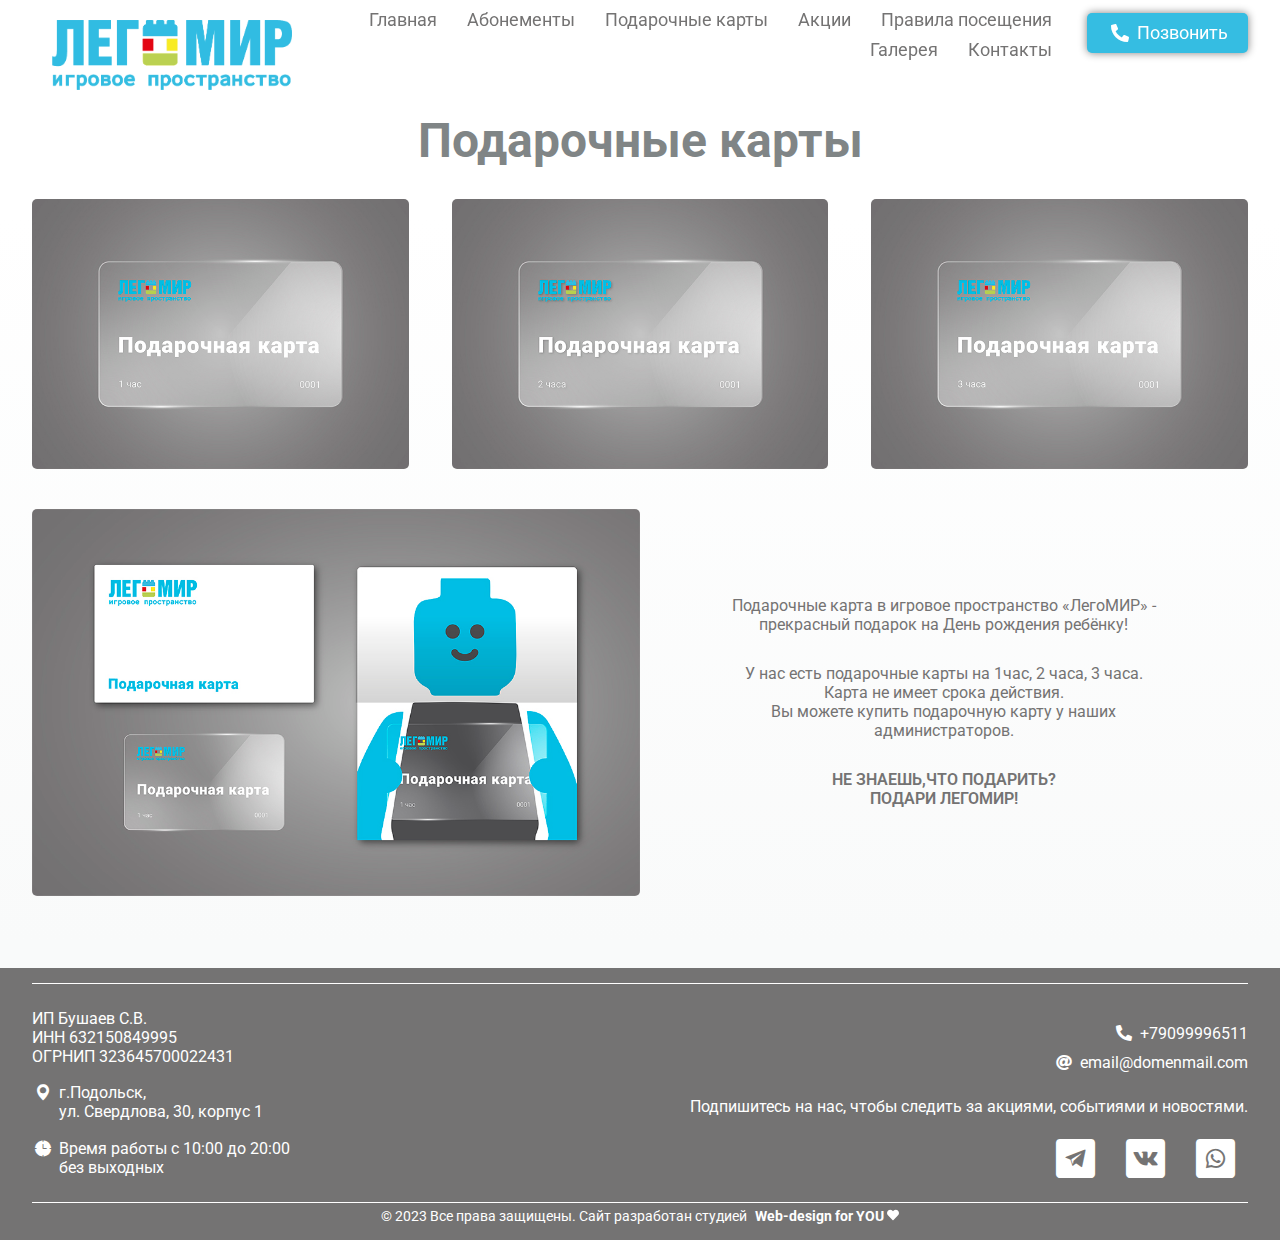
==== commit 155df1d1: "Add files via upload" ====
--- a/certificates.html
+++ b/certificates.html
@@ -91,10 +91,15 @@
 					<div class="certificate"></div>
 					<div class="certificate"></div>
 				</div>
-				<p>Подарочная карта в игровое пространство «ЛегоМИР» - прекрасный подарок на День рождения ребёнку!</p>
-				<p>Подарочная карта не имеет срока действия.<br>Вы можете купить подарочную карту у наших администраторов.</p>
-				<p><span>Не знаешь,что подарить?<br>Подари ЛегоМИР!</span></p>
-				<img src="img/cards-04.jpg" alt="cards present" class="cards-img">				
+				<div class="certificates-wrap">
+					<img src="img/cards-04.jpg" alt="cards present" class="cards-img">
+					<div class="swc">
+						<p>Подарочные карта в игровое пространство «ЛегоМИР» - прекрасный подарок на День рождения ребёнку!</p>
+						<p>У нас есть подарочные карты на 1час, 2 часа, 3 часа.<br>Карта не имеет срока действия.<br>Вы можете купить подарочную карту у наших администраторов.</p>
+						<p><span>Не знаешь,что подарить?<br>Подари ЛегоМИР!</span></p>
+					</div>
+				</div>					
+								
 			</div>
 		</section>
 	</main>
--- a/css/style.css
+++ b/css/style.css
@@ -684,6 +684,9 @@
 .card a:hover{
 	background-color:#E9F3F5;
 }
+.card a:hover i{
+	transform: 
+}
 .card:has(a:hover) {
     filter: drop-shadow(0 0 .75rem grey);
   }
@@ -709,6 +712,10 @@
 	color: #35bde2;
 	transform: rotate(270deg);
 	font-size: .8em;
+}
+.card-text p{
+	padding: 0 20px 20px;
+
 }
 
 @media (max-width: 1200px){	
@@ -809,6 +816,29 @@
 .about-us-text-img{
 	text-align: center;
 	font-size: 1.7em;
+}
+.finisf-text{
+	transform: translate(0px,200px);
+	opacity: 0;	
+	transition: all 0.8s ease ;	
+}
+.finisf-text._active{
+	transform: translate(0px,0px);
+	opacity: 1;
+}
+.logotypes{
+	display: flex;
+	flex-flow: row wrap;
+	text-align: center;
+	align-items: center;
+	justify-content: center;
+	padding: 25px 0;
+}
+.logo{
+	display: flex;
+	flex-flow: row nowrap;
+	align-items: center;
+	margin:10px 20px;	
 }
 @media (max-width: 1000px){	
 	.text-about-us{		  
@@ -1242,19 +1272,24 @@
 .subscription{
 	display: flex;
 	width: 31%;	
+	
+	
+    flex-flow: column;	
+}
+.subscription-img{
 	border-radius: 5px;
 	height: 30vh;
 	background-position: center;
     background-repeat: no-repeat;
-    background-size: cover;		
-}
-.subscription:nth-child(1){
+    background-size: cover;
+}
+.subscription:nth-child(1) .subscription-img{
 	background-image: url(../img/subscriptions-01.jpg);
 }
-.subscription:nth-child(2){
+.subscription:nth-child(2) .subscription-img{
 	background-image: url(../img/subscriptions-02.jpg);
 }
-.subscription:nth-child(3){
+.subscription:nth-child(3) .subscription-img{
 	background-image: url(../img/subscriptions-03.jpg);
 }
 #subscriptions-html p{
@@ -1263,7 +1298,7 @@
 }
 #subscriptions-html span{
 	font-weight: 700;
-	text-transform: uppercase;
+	text-transform: uppercase;	
 }
 @media only screen and (max-width: 768px) {
 	.subscriptions{
@@ -1314,6 +1349,25 @@
 	font-weight: 600;
 	text-transform: uppercase;	
 }
+.certificates-wrap{
+	display: flex;
+	flex-flow: row nowrap;
+}
+.cards-img{
+	width: 50%;
+	border-radius: 5px;
+	margin: 15px 0; 
+}
+.swc{
+	display: flex;
+	flex-flow: column;
+	justify-content: center;
+	align-items: center;	
+}
+.swc p{
+		width: 80%;
+	}
+
 @media only screen and (max-width: 768px) {
 	.certificates{
 		flex-flow: column nowrap;
@@ -1322,12 +1376,15 @@
 		width: 100%;
 		margin-bottom: 10px;
 	}
-}
-.cards-img{
-	width: 100%;
-	border-radius: 5px;
-	margin: 15px 0; 
-}
+	.certificates-wrap{	
+		flex-direction: column-reverse;
+	}	
+	.cards-img{
+		width:100%;
+	}
+
+}
+
 
 
 
@@ -1336,6 +1393,52 @@
 #akciya-html{
 	min-height: 100vh;
 	background: linear-gradient(180deg, rgba(255,255,255,1) 0%, rgba(255,255,255,1) 23%, rgba(249,250,250,1) 100%);
+}
+.sale-card{
+	display: flex;
+	flex-flow: row nowrap;
+	background-color:white;
+	filter: drop-shadow(0 0 0.25rem grey);
+	border-radius: 5px;	 	
+	overflow: hidden;
+	padding: 20px;
+	margin: 5vh 10vh;	
+}
+.sale-card-img{
+	width: 30%;	
+}
+.sale-card-text{
+	display: flex;
+	flex-flow: column;
+	justify-content: center;
+	align-items: center;
+	padding: 15px 0;
+}
+.sale-card-text p{
+	width: 80%;
+	padding: 5px 0;
+}
+@media only screen and (max-width: 1000px) {	
+	.sale-card-img{
+	width: 50%;	
+	}
+	.sale-card{
+	margin: 5vh 0;
+	}
+}
+
+@media only screen and (max-width: 650px) {	
+	.sale-card{	
+		flex-direction: column;
+		margin-top: 0;
+	}
+	.sale-card-img{
+	width: 100%;	
+	}
+	.sale-card-text p{
+	width: 100%;
+	}
+
 }
 
 
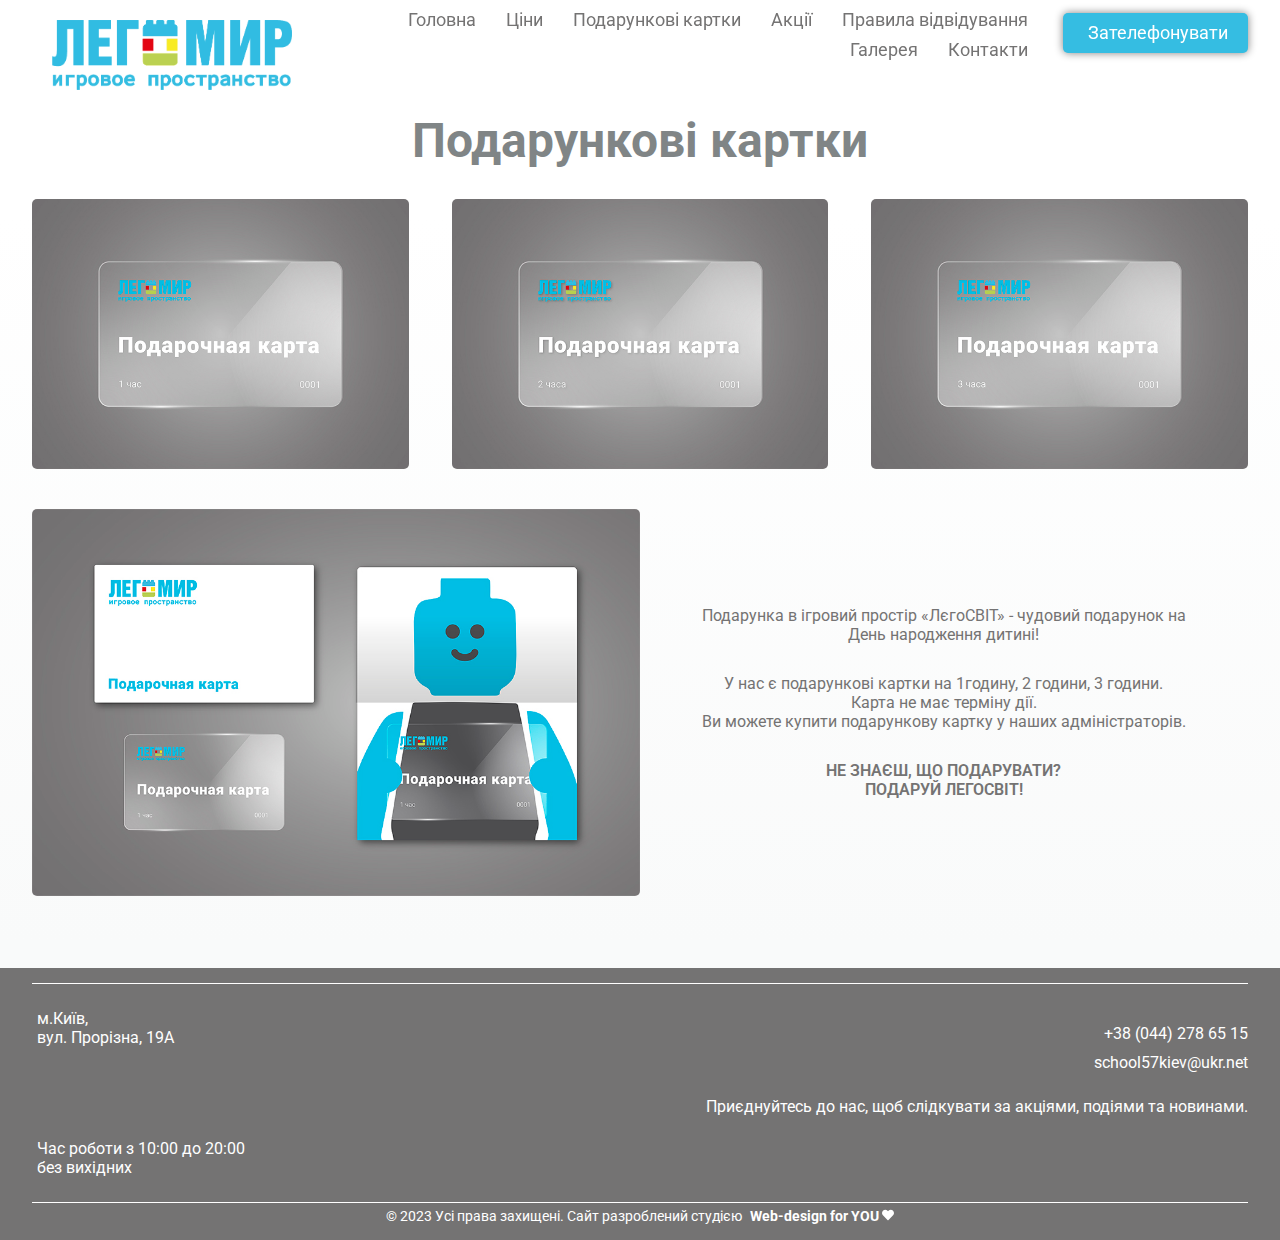
==== commit 6d10fef4: "Add files via upload" ====
--- a/certificates.html
+++ b/certificates.html
@@ -3,16 +3,15 @@
 <head>
 	<meta charset="UTF-8">
 	<meta name="viewport" content="width=device-width, initial-scale=1.0">
-	<link rel="icon" href="img/LEGO_logo_small.svg">
-	<title>ЛегоМИР Подарочные карты</title>
-	<meta name="keywords" content="игровая комната в Подольске, конструктор ЛЕГО, куда повести ребенка в Подольске, развивающие игры для детей">
-	<meta name="description" content="*****">
-	<meta property="og:title" content="*****"/>
+	<link rel="icon" type="image/png" href="favicon.png">
+	<title>ЛєгоСВІТ Подарункові картки</title>
+	<meta property="og:title" content="ЛєгоСВІТ Ігровий простір"/>
 	<meta property="og:image" content="img/LEGO_room_og.jpg"/>
-	<link rel="stylesheet" href="fonts/fontello-8f0bea12/css/icons.css">
+	<meta name="robots" content="index"/>	
+	<link rel="stylesheet" href="fonts/fontello-c725bad5/css/icons.css">
 	<link href="https://fonts.googleapis.com/css2?family=Roboto:wght@100;400;900&display=swap" rel="stylesheet">
 	<link rel="stylesheet" href="css/normalize.css">
-	<link rel="stylesheet" href="css/style.css">
+	<link rel="stylesheet" href="css/style.css">	
 </head>
 <body>
 	<header>
@@ -26,35 +25,40 @@
 			</div>				
 				<div class="menu">				
 					<ul class="menu-items">						
-						<li class="menu-item"><a href="index.html">Главная</a></li>
-						<li class="menu-item"><a href="subscriptions.html">Абонементы</a></li>
-						<li class="menu-item">Подарочные карты</li>
-						<li class="menu-item"><a href="promotion.html">Акции</a></li>
-						<li class="menu-item"><a href="ruls.html">Правила посещения</a></li>
+						<li class="menu-item"><a href="index.html">Головна</a></li>
+						<li class="menu-item">
+							<a href="subscriptions.html">Ціни
+								<div class="circlephone" style="transform-origin: center;"></div>
+								<div class="circle-fill" style="transform-origin: center;"></div>	
+							</a>
+						</li>
+						<li class="menu-item">Подарункові картки</li>
+						<li class="menu-item"><a href="promotion.html">Акції</a></li>
+						<li class="menu-item"><a href="ruls.html">Правила відвідування</a></li>
 						<li class="menu-item"><a href="fotogallery.html">Галерея</a></li>
-						<li class="menu-item"><a href="contacts.html">Контакты</a></li>	
+						<li class="menu-item"><a href="contacts.html">Контакти</a></li>	
 						<div class="header-contacts">
 							<div class="contacts">
 								<div class="wrapper-general">
 									<div class="contacts-general">		
 										<div class="phone icon-general">
 											<i class="icon-phone"></i> 
-											<a href="tel:+79099996511" title="Позвонить нам по номеру: +79099996511">+79099996511</a>				
+											<a href="tel:+380442786515" title="Зателефонувати нам по номеру: +38 (044) 278 65 15">+38 (044) 278 65 15</a>						
 										</div>
 										<div class="mail icon-general">
 											<i class=" icon-e-mail"></i>
-											<a href="mailto:kovinko.m.a@gmail.com">email@domenmail.com</a>
+											<a href="mailto:school57kiev@ukr.net">school57kiev@ukr.net</a>
 										</div>
 									</div>
 									<div class="socicons-general">
 										<div class="icons-text">
-											<p>Подпишитесь на нас, чтобы следить за акциями, событиями и новостями.
+											<p>Приєднуйтесь до нас, щоб слідкувати за акціями, подіями та новинами.
 											</p>
 										</div>
 										<div class="icons">
-											<div class="icon"><a href="tg://resolve?domain=legoMIRip"  target="_blank"><i class="icon-telegram"></i></a></div>
-											<div class="icon"><a href="https://vk.com/club220062617"  target="_blank"><i class="icon-vk"></i></a></div>
-											<div class="icon"><a href="https://wa.me/message/VPW7EXLCU5HFK1"  target="_blank"><i class="icon-whatsapp"></i></a></div>			
+											<div class="icon"><a href="#" target="_blank"><i class="icon-telegram"></i></a></div>
+											<div class="icon"><a href="https://facebook.com/groups/540196113352869/" target="_blank"><i class="icon-fb-01"></i></a></div>
+											<div class="icon"><a href="#" target="_blank"><i class="icon-insta"></i></a></div>			
 										</div>
 									</div>
 								</div>
@@ -65,10 +69,10 @@
 				</div>
 				<div class="contacts-menu">
 					<div class="phone">
-					<a class="btn btn-inverse" href="tel:+79099996511" title="Позвонить нам по номеру: +79099996511"><i class="icon-phone"></i> Позвонить</a>
+					<a class="btn btn-inverse" href="tel:+380442786515" title="Зателефонувати нам по номеру: +38 (044) 278 65 15"><i class="icon-phone"></i> Зателефонувати</a>
 					</div>
 					<div class="phone-mobile">
-					<a href="tel:+79099996511" title="Позвонить нам по номеру: +79099996511"><i class="icon-phone"></i></a>
+					<a href="tel:+380442786515" title="Зателефонувати нам по номеру: +38 (044) 278 65 15"><i class="icon-phone"></i></a>
 					</div>
 					<div id="menu-burger">
 						<input type="checkbox" id="burger" onchange="burgerMenuOpen()"/>
@@ -85,7 +89,7 @@
 	<main>	
 		<section id="certificates-html">			
 			<div class="container">
-				<h2>Подарочные карты</h2>
+				<h2>Подарункові картки</h2>
 				<div class="certificates">
 					<div class="certificate"></div>
 					<div class="certificate"></div>
@@ -94,60 +98,54 @@
 				<div class="certificates-wrap">
 					<img src="img/cards-04.jpg" alt="cards present" class="cards-img">
 					<div class="swc">
-						<p>Подарочные карта в игровое пространство «ЛегоМИР» - прекрасный подарок на День рождения ребёнку!</p>
-						<p>У нас есть подарочные карты на 1час, 2 часа, 3 часа.<br>Карта не имеет срока действия.<br>Вы можете купить подарочную карту у наших администраторов.</p>
-						<p><span>Не знаешь,что подарить?<br>Подари ЛегоМИР!</span></p>
+						<p>Подарунка в ігровий простір «ЛєгоСВІТ» - чудовий подарунок на День народження дитині!</p>
+						<p>У нас є подарункові картки на 1годину, 2 години, 3 години.<br>Карта не має терміну дії.<br>Ви можете купити подарункову картку у наших адміністраторів.</p>
+						<p><span>Не знаєш, що подарувати?<br>Подаруй ЛегоСВІТ!</span></p>
 					</div>
-				</div>					
-								
+				</div>			
 			</div>
 		</section>
 	</main>
 	<footer>
 		<div class="container" id="contacts">			
 			<div class="contacts">
-				<div class="contacts-1">
-					<div class="footer-txt">
-						<p>ИП Бушаев С.В.</p>
-						<p>ИНН 632150849995</p>
-						<p>ОГРНИП 323645700022431</p>
-					</div>
+				<div class="contacts-1">	
 					<div class="location icon-general">
 						<i class="icon-location"></i>
-						<a href="https://goo.gl/maps/3WQR3mFKavG9A5uZ9" target="_blank">г.Подольск,<br>ул. Свердлова, 30, корпус 1</a>				
+						<a href="https://goo.gl/maps/3WQR3mFKavG9A5uZ9" target="_blank">м.Київ,<br>вул. Прорізна, 19А</a>				
 					</div>
 					
 					<div class="time icon-general">
 							<i class="icon-time"></i>
-							<p>Время работы с 10:00 до 20:00<br>без выходных</p>				
+							<p>Час роботи з 10:00 до 20:00<br>без вихідних</p>				
 						</div>
 				</div>
 				<div class="contacts-2">
 					<div class="contacts-general">						
 						<div class="phone icon-general">
 							<i class="icon-phone"></i> 
-							<a href="tel:+79099996511" title="Позвонить нам по номеру: +79099996511">+79099996511</a>				
+							<a href="tel:+380442786515" title="Зателефонувати нам по номеру: +38 (044) 278 65 15">+38 (044) 278 65 15</a>
 						</div>
 						<div class="mail icon-general">
 							<i class=" icon-e-mail"></i>
-							<a href="mailto:kovinko.m.a@gmail.com">email@domenmail.com</a>
+							<a href="mailto:school57kiev@ukr.net">school57kiev@ukr.net</a>
 						</div>
 					</div>
 					<div class="socicons-general">
-						<div class="icons-text">
-							<p>Подпишитесь на нас, чтобы следить за акциями, событиями и новостями.
-							</p>
-						</div>
-						<div class="icons">
-							<div class="icon"><a href="tg://resolve?domain=legoMIRip"  target="_blank"><i class="icon-telegram"></i></a></div>
-							<div class="icon"><a href="https://vk.com/club220062617"  target="_blank"><i class="icon-vk"></i></a></div>
-							<div class="icon"><a href="https://wa.me/message/VPW7EXLCU5HFK1"  target="_blank"><i class="icon-whatsapp"></i></a></div>
-						</div>
-					</div>
+										<div class="icons-text">
+											<p>Приєднуйтесь до нас, щоб слідкувати за акціями, подіями та новинами.
+											</p>
+										</div>
+										<div class="icons">
+											<div class="icon"><a href="#" target="_blank"><i class="icon-telegram"></i></a></div>
+											<div class="icon"><a href="https://facebook.com/groups/540196113352869/" target="_blank"><i class="icon-fb-01"></i></a></div>
+											<div class="icon"><a href="#" target="_blank"><i class="icon-insta"></i></a></div>			
+										</div>
+									</div>			
 				</div>
 			</div>
 			<div class="copyright">
-				<div>© 2023  Все права защищены. Сайт разработан студией <a target="_blank" id="copyright" class="web-design-for-you" href="https://dragan-margarita.github.io/web-design-for-you/" >Web-design for YOU <svg xmlns="http://www.w3.org/2000/svg" viewBox="0 0 512 512"><path fill="currentColor" d="M462.3 62.6C407.5 15.9 326 24.3 275.7 76.2L256 96.5l-19.7-20.3C186.1 24.3 104.5 15.9 49.7 62.6c-62.8 53.6-66.1 149.8-9.9 207.9l193.5 199.8c12.5 12.9 32.8 12.9 45.3 0l193.5-199.8c56.3-58.1 53-154.3-9.8-207.9z"/></svg></a></div>
+				<div>© 2023  Усі права захищені. Сайт разроблений студією <a target="_blank" id="copyright" class="web-design-for-you" href="https://dragan-margarita.github.io/web-design-for-you/" >Web-design for YOU <svg xmlns="http://www.w3.org/2000/svg" viewBox="0 0 512 512"><path fill="currentColor" d="M462.3 62.6C407.5 15.9 326 24.3 275.7 76.2L256 96.5l-19.7-20.3C186.1 24.3 104.5 15.9 49.7 62.6c-62.8 53.6-66.1 149.8-9.9 207.9l193.5 199.8c12.5 12.9 32.8 12.9 45.3 0l193.5-199.8c56.3-58.1 53-154.3-9.8-207.9z"/></svg></a></div>
 			</div>
 		</div>				
 	</footer>
